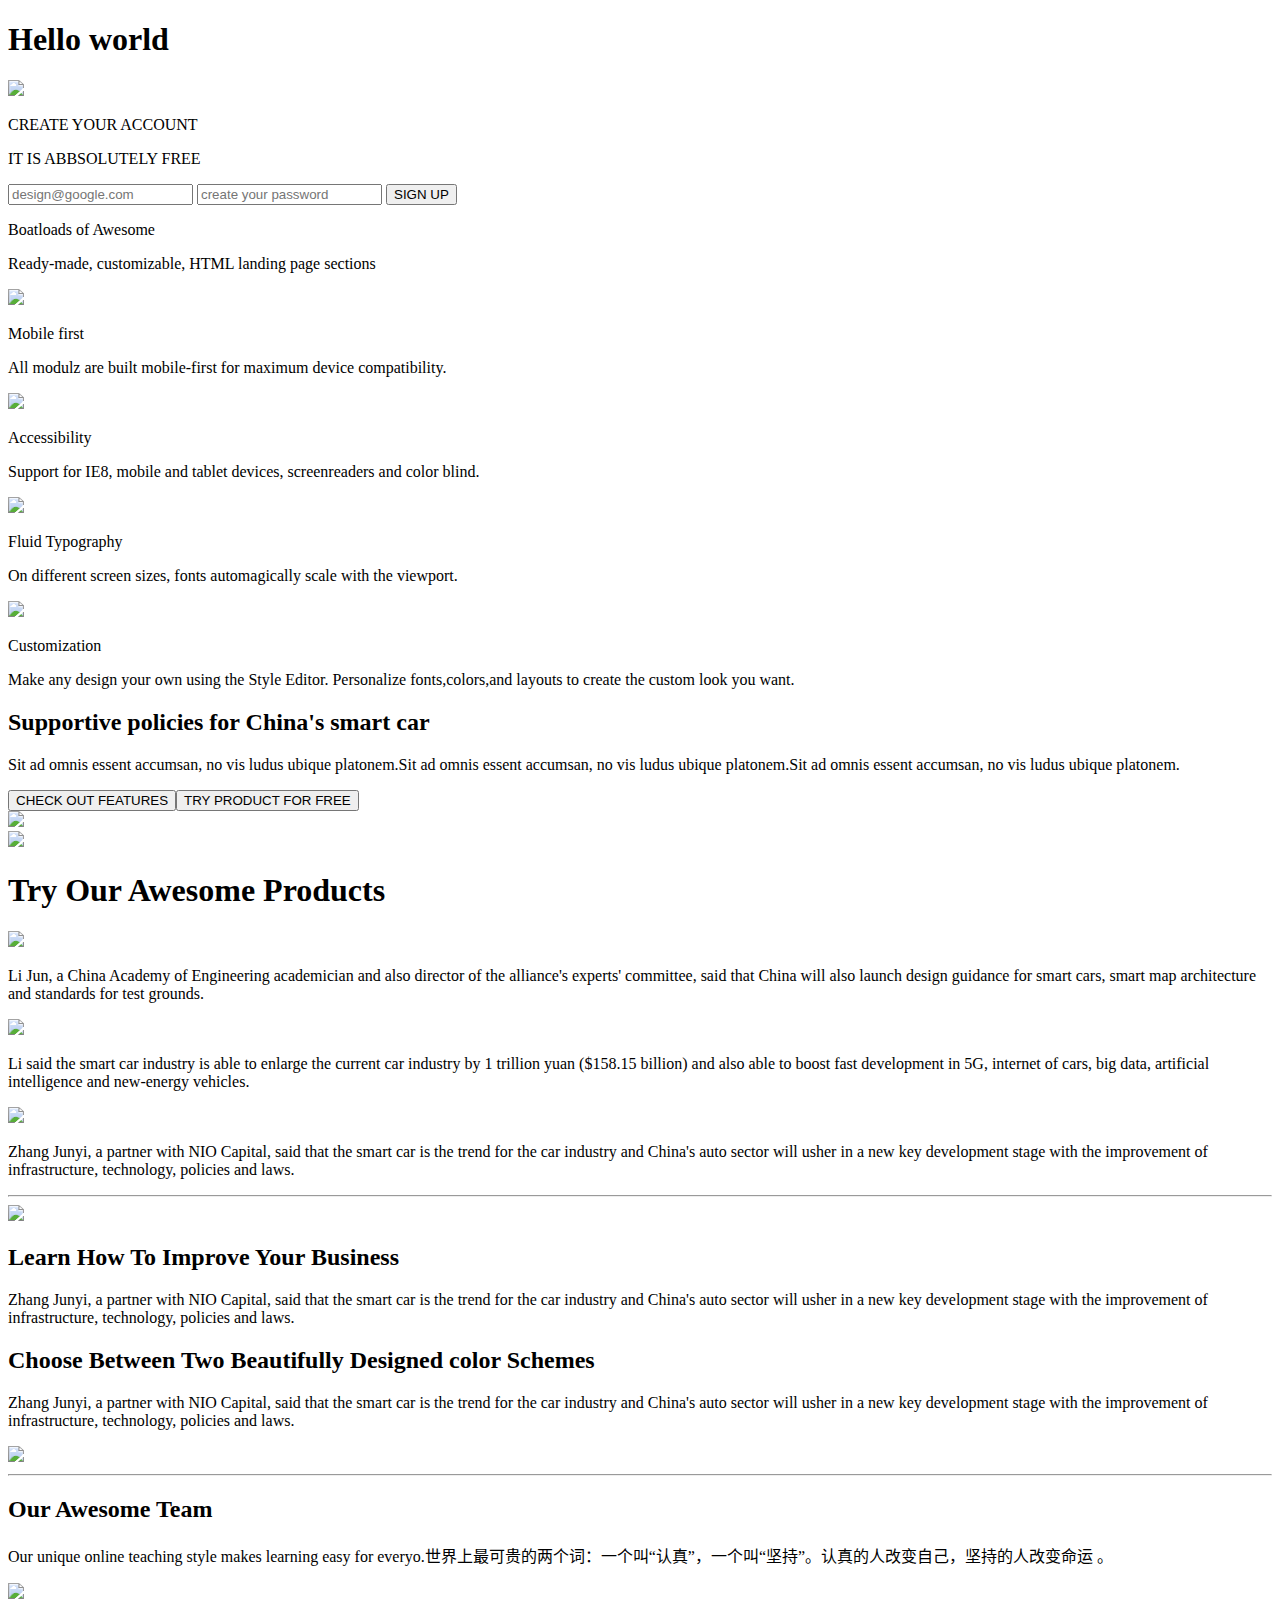
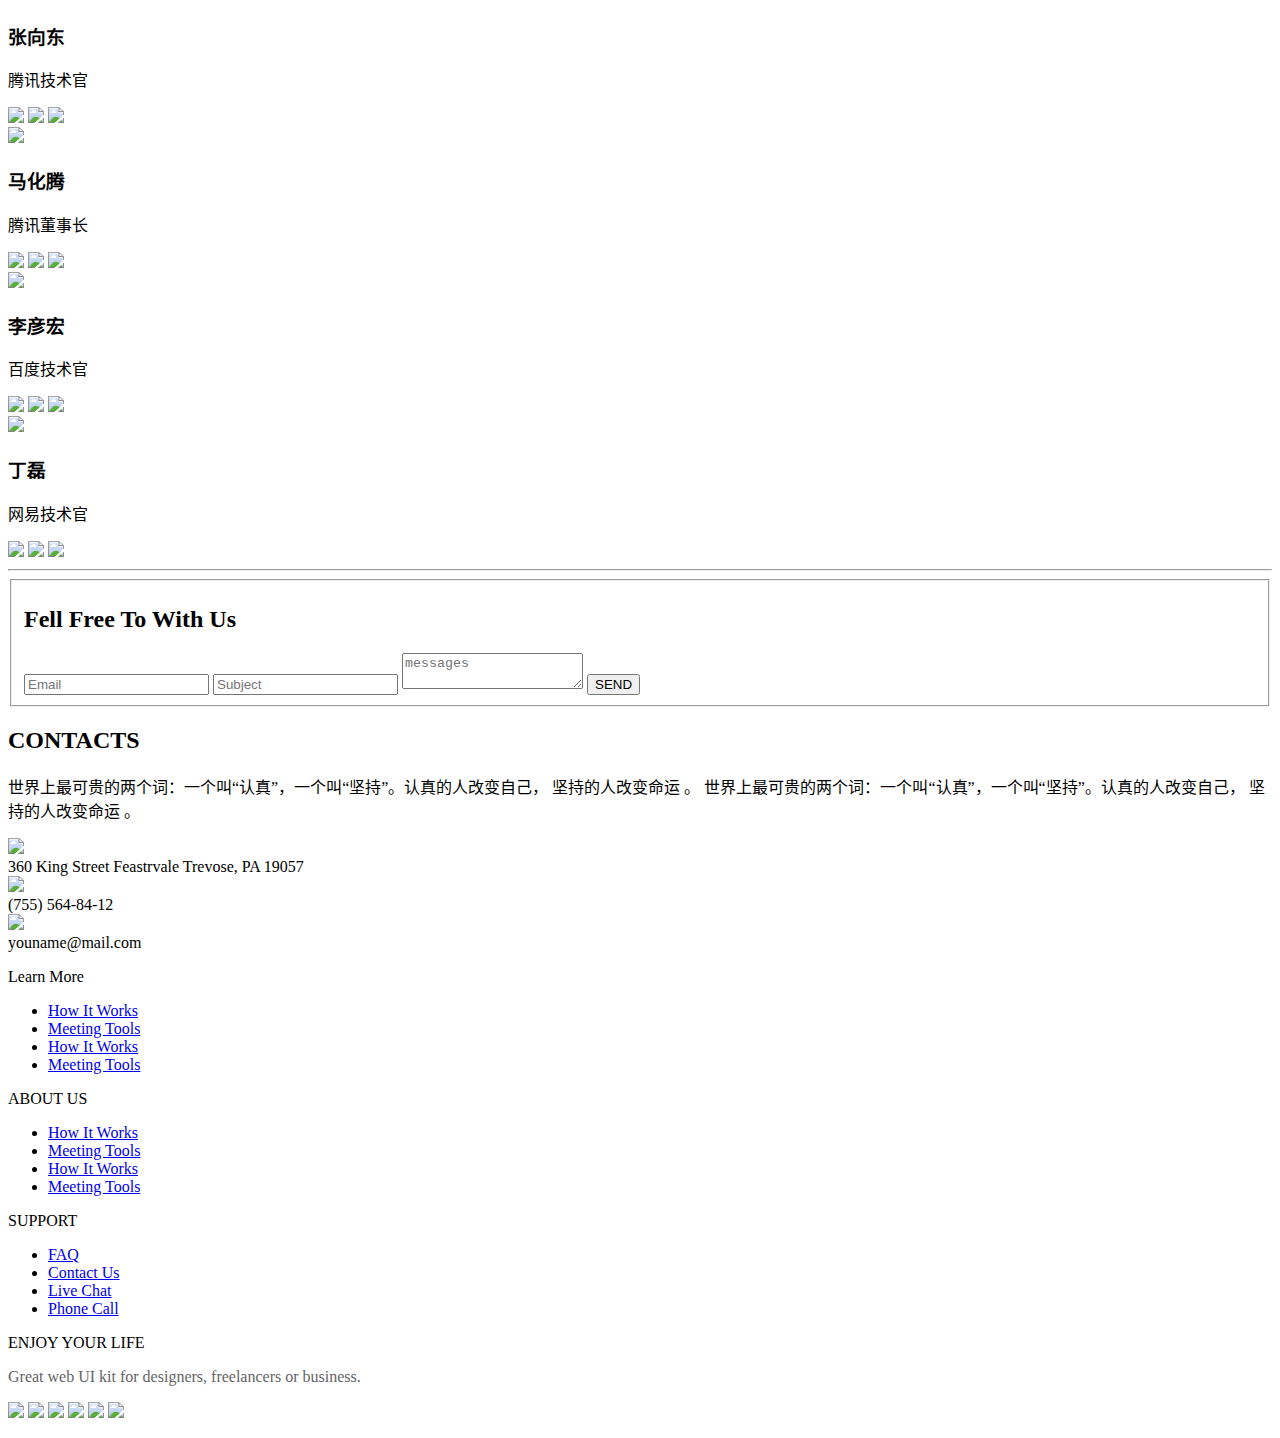
==== index.html @ 88f48aae "index" ====
<!DOCTYPE html>
<html lang="zh-CN">
<head>
	<meta charset="UTF-8">
	<meta name="viewport" content="width=device-width, initial-scale=1">
	<meta http-equiv="X-UA-Compatible" content="IE=Edge">
	<link rel="shortcut icon" href="https://helloqingfeng.github.io/front-end-index/img/favicon.png"/>
	<link rel="stylesheet" type="text/css" href="css/base.css">
	<link href="https://fonts.googleapis.com/css?family=Montserrat:300,400" rel="stylesheet">
	<title>桃花源</title>
</head>
<body>
	<header class="topimg">
		<div class="container">
			<div class="topbox">
				<h1>Hello world</h1>
				<p><img src="image/text.png"></p>
			</div>
			<div class="formbox">
				<p class="text-center">CREATE YOUR ACCOUNT</p>
				<P class="text-center">IT IS ABBSOLUTELY FREE</P>
				<form class="sign-in">
					<input class="sign-item" type="text" name="user" placeholder="design@google.com">
					<input class="sign-item" type="password" name="password" placeholder="create your password">
					<!-- <input type="submit" name="submit" value="SIGN UP"> -->
					<button  type="submit">SIGN UP</button>
				</form>
			</div>
		</div>
	</header>

	<section class="wrap-center">
		<div class="secbody">
			<p class="sectitle">Boatloads of Awesome</p>
			<p class="sectext">Ready-made, customizable, HTML landing page sections</p>
		</div>
		<div class="secwrap">
			<div class="secpanel">
				<div class="panel">
					<div class="panel-img">
						<img src="image/Iphone Icon.png">
					</div>
					<div class="panel-body">
						<p class="panel-title">Mobile first</p>
						<p class="panel-text">All modulz are built mobile-first for maximum device compatibility.</p>
					</div>
				</div>
				<div class="panel">
					<div class="panel-img">
						<img src="image/Check Icon.png">
					</div>
					<div class="panel-body">
						<p class="panel-title">Accessibility</p>
						<p class="panel-text">Support for IE8, mobile and tablet devices, screenreaders and color blind.</p>
					</div>
				</div>
				<div class="panel">
					<div class="panel-img">
						<img src="image/Pencil Icon.png">
					</div>
					<div class="panel-body">
						<p class="panel-title">Fluid Typography</p>
						<p class="panel-text">On different screen sizes, fonts automagically scale with the viewport.</p>
					</div>
				</div>
				<div class="panel">
					<div class="panel-img">
						<img src="image/Settings Icon.png">
					</div>
					<div class="panel-body">
						<p class="panel-title">Customization</p>
						<p class="panel-text">Make any design your own using the Style Editor. Personalize fonts,colors,and layouts to create the custom look you want.</p>
					</div>
				</div>

			</div>
		</div>
	</section>

	<article class="artback">
		<div class="artcontent">
			<div class="artpanel">
				<div>
					<h2>Supportive policies for China's smart car</h2>
					<p>Sit ad omnis essent accumsan, no vis ludus ubique platonem.Sit ad omnis essent accumsan, no vis ludus ubique platonem.Sit ad omnis essent accumsan, no vis ludus ubique platonem.</p>
				</div>
				<button class="btn btn-primary">CHECK OUT FEATURES</button><button class="btn btn-info">TRY PRODUCT FOR FREE</button>
			</div>

			<div class="artimg">
				<div class="ipad"><img src="image/IPad.png"></div>
				<div class="screen"><img src="image/Screen.png"></div>
			</div>
		</div>
	</article>

	<div class="main-four wrap-center">
		<div>
			<h1 class="text-center">Try Our Awesome Products</h1>
		</div>
		<div class="four-box">
			<div class="four-item">
				<div class="four-img text-center"><img src="image/Portland.png"></div>
				<div class="four-text text-center"><p>Li Jun, a China Academy of Engineering academician and also director of the alliance's experts' committee, said that China will also launch design guidance for smart cars, smart map architecture and standards for test grounds.</p></div>
			</div>

			<div class="four-item">
				<div class="four-img text-center"><img src="image/Hero.png"></div>
				<div class="four-text text-center"><p>Li said the smart car industry is able to enlarge the current car industry by 1 trillion yuan ($158.15 billion) and also able to boost fast development in 5G, internet of cars, big data, artificial intelligence and new-energy vehicles.</p></div>
			</div>

			<div class="four-item text-center">
				<div class="four-img text-center"><img src="image/Singleton.png"></div>
				<div class="four-text"><p>Zhang Junyi, a partner with NIO Capital, said that the smart car is the trend for the car industry and China's auto sector will usher in a new key development stage with the improvement of infrastructure, technology, policies and laws.</p></div>
			</div>
		</div>
	</div>
	<hr class="hr-line">

	<div class="wrap-center">
		<div class="five-box">
			<div class="five-item">
				<div class="five-img f-left"><img src="image/leaf.png"></div>
				<div class="five-text">
					<h2>Learn How To Improve Your Business</h2>
					<p>Zhang Junyi, a partner with NIO Capital, said that the smart car is the trend for the car industry and China's auto sector will usher in a new key development stage with the improvement of infrastructure, technology, policies and laws.
					</p>
				</div>
			</div>

			<div class="five-item">
				<div class="five-text f-left">
					<h2>Choose Between Two Beautifully Designed color Schemes</h2>
					<p>Zhang Junyi, a partner with NIO Capital, said that the smart car is the trend for the car industry and China's auto sector will usher in a new key development stage with the improvement of infrastructure, technology, policies and laws.
					</p>
				</div>
				<div class="five-img"><img src="image/bird.png"></div>
			</div>

		</div>
	</div>
	<hr class="hr-line">

	<div class="wrap-center">
		<div class="six-text">
			<h2 class="text-center">Our Awesome Team</h2>
			<p class="text-center">Our unique online teaching style makes learning easy for everyo.世界上最可贵的两个词：一个叫“认真”，一个叫“坚持”。认真的人改变自己，坚持的人改变命运 。</p>
		</div>
		<div class="six-box">
			<div class="media">
				<div class="media-img"><img src="image/001.png"></div>
				<div class="media-body text-center">
					<h3>张向东</h3>
					<p>腾讯技术官</p>
					<span><a href="https://www.facebook.com/" target="_blank"><img src="image/Facebook.png"></a></span>
					<span><a href="https://www.instagram.com/"><img src="image/Instagram.png"></a></span>
					<span><a href="https://www.twitter.com/"><img src="image/Twitter.png"></a></span>
				</div>
			</div>

			<div class="media">
				<div class="media-img"><img src="image/002.png"></div>
				<div class="media-body text-center">
					<h3>马化腾</h3>
					<p>腾讯董事长</p>
					<span><a href="#"><img src="image/Facebook.png"></a></span>
					<span><a href="#"><img src="image/Instagram.png"></a></span>
					<span><a href="#"><img src="image/Twitter.png"></a></span>
				</div>
			</div>

			<div class="media">
				<div class="media-img"><img src="image/003.png"></div>
				<div class="media-body text-center">
					<h3>李彦宏</h3>
					<p>百度技术官</p>
					<span><a href="#"><img src="image/Facebook.png"></a></span>
					<span><a href="#"><img src="image/Instagram.png"></a></span>
					<span><a href="#"><img src="image/Twitter.png"></a></span>
				</div>
			</div>

			<div class="media">
				<div class="media-img"><img src="image/004.png"></div>
				<div class="media-body text-center">
					<h3>丁磊</h3>
					<p>网易技术官</p>
					<span><a href="#"><img src="image/Facebook.png"></a></span>
					<span><a href="#"><img src="image/Instagram.png"></a></span>
					<span><a href="#"><img src="image/Twitter.png"></a></span>
				</div>
			</div>

		</div>
	</div>
	<hr class="hr-line">

	<aside class="seven-wrap">
		<form class="message">
			<fieldset>
				<h2 class="text-center">Fell Free To With Us</h2>
				<input class="mess-item" type="email" name="" placeholder="Email">
				<input class="mess-item" type="text" name="" placeholder="Subject">
				<textarea class="mess-item" placeholder="messages"></textarea>
				<!-- <input class="mess-item" type="submit" name="" value="send"> -->
				<button class="mess-item">SEND</button>
			</fieldset>
		</form>

		<div class="contact">
			<div class="con-body">
				<h2>CONTACTS</h2>
				<p>世界上最可贵的两个词：一个叫“认真”，一个叫“坚持”。认真的人改变自己， 坚持的人改变命运 。 ​​​​世界上最可贵的两个词：一个叫“认真”，一个叫“坚持”。认真的人改变自己， 坚持的人改变命运 。 ​​​​</p>
			</div>
			<div class="flex-two">
				<div class="flex-item"><img src="image/Map Icon.png"></div>
				<div class="flex-item">360 King Street Feastrvale Trevose, PA 19057</div>
			</div>

			<div class="flex-two">
				<div class="flex-item"><img src="image/Phone Icon.png"></div>
				<div class="flex-item">(755) 564-84-12</div>
			</div>

			<div class="flex-two">
				<div class="flex-item"><img src="image/Mail Icon.png"></div>
				<div class="flex-item">youname@mail.com</div>
			</div>
		</div>
	</aside>

	<footer>
		<div class="foot-item">
			<p>Learn More</p>
			<ul>
				<li><a href="#">How It Works</a></li>
				<li><a href="#">Meeting Tools</a></li>
				<li><a href="#">How It Works</a></li>
				<li><a href="#">Meeting Tools</a></li>
			</ul>
		</div>
		<div class="foot-item">
			<p>ABOUT US</p>
			<ul>
				<li><a href="#">How It Works</a></li>
				<li><a href="#">Meeting Tools</a></li>
				<li><a href="#">How It Works</a></li>
				<li><a href="#">Meeting Tools</a></li>
			</ul>
		</div>
		<div class="foot-item">
			<p>SUPPORT</p>
			<ul>
				<li><a href="#">FAQ</a></li>
				<li><a href="#">Contact Us</a></li>
				<li><a href="#">Live Chat</a></li>
				<li><a href="#">Phone Call</a></li>
			</ul>
		</div>
		<div class="foot-item">
			<p>ENJOY YOUR LIFE</p>
			<p style="font-size:16px;color: #646464;word-spacing:normal">Great web UI kit for designers, freelancers or business.</p>
			<p><a href="#"><img src="image/Twitter Icon.png"></a>
				<a href="#"><img src="image/Facebook Icon.png"></a>
				<a href="#"><img src="image/Google Icon.png"></a>
				<a href="#"><img src="image/Tumbler Icon.png"></a>
				<a href="#"><img src="image/Pinterest Icon.png"></a>
				<a href="#"><img src="image/LinkedIn Icon.png"></a>
			</p>

		</div>

	</footer>

</body>
</html>
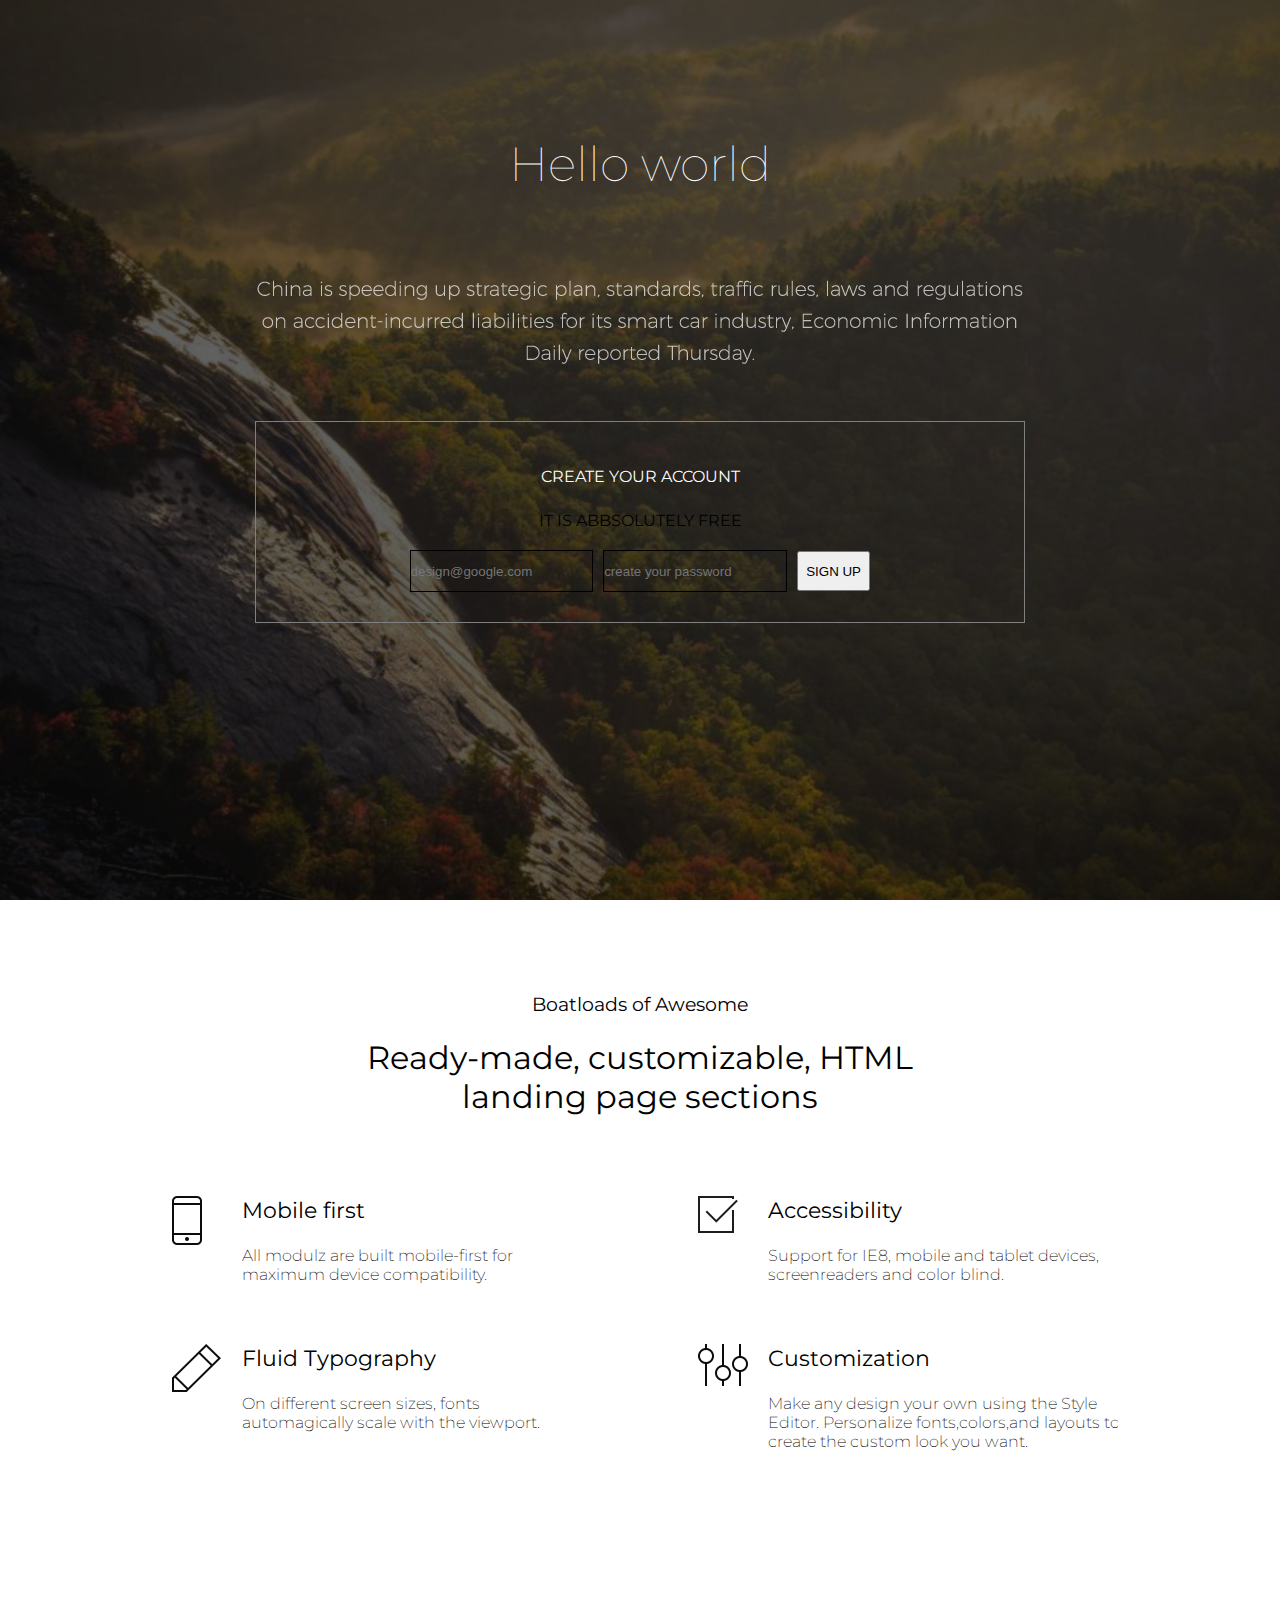
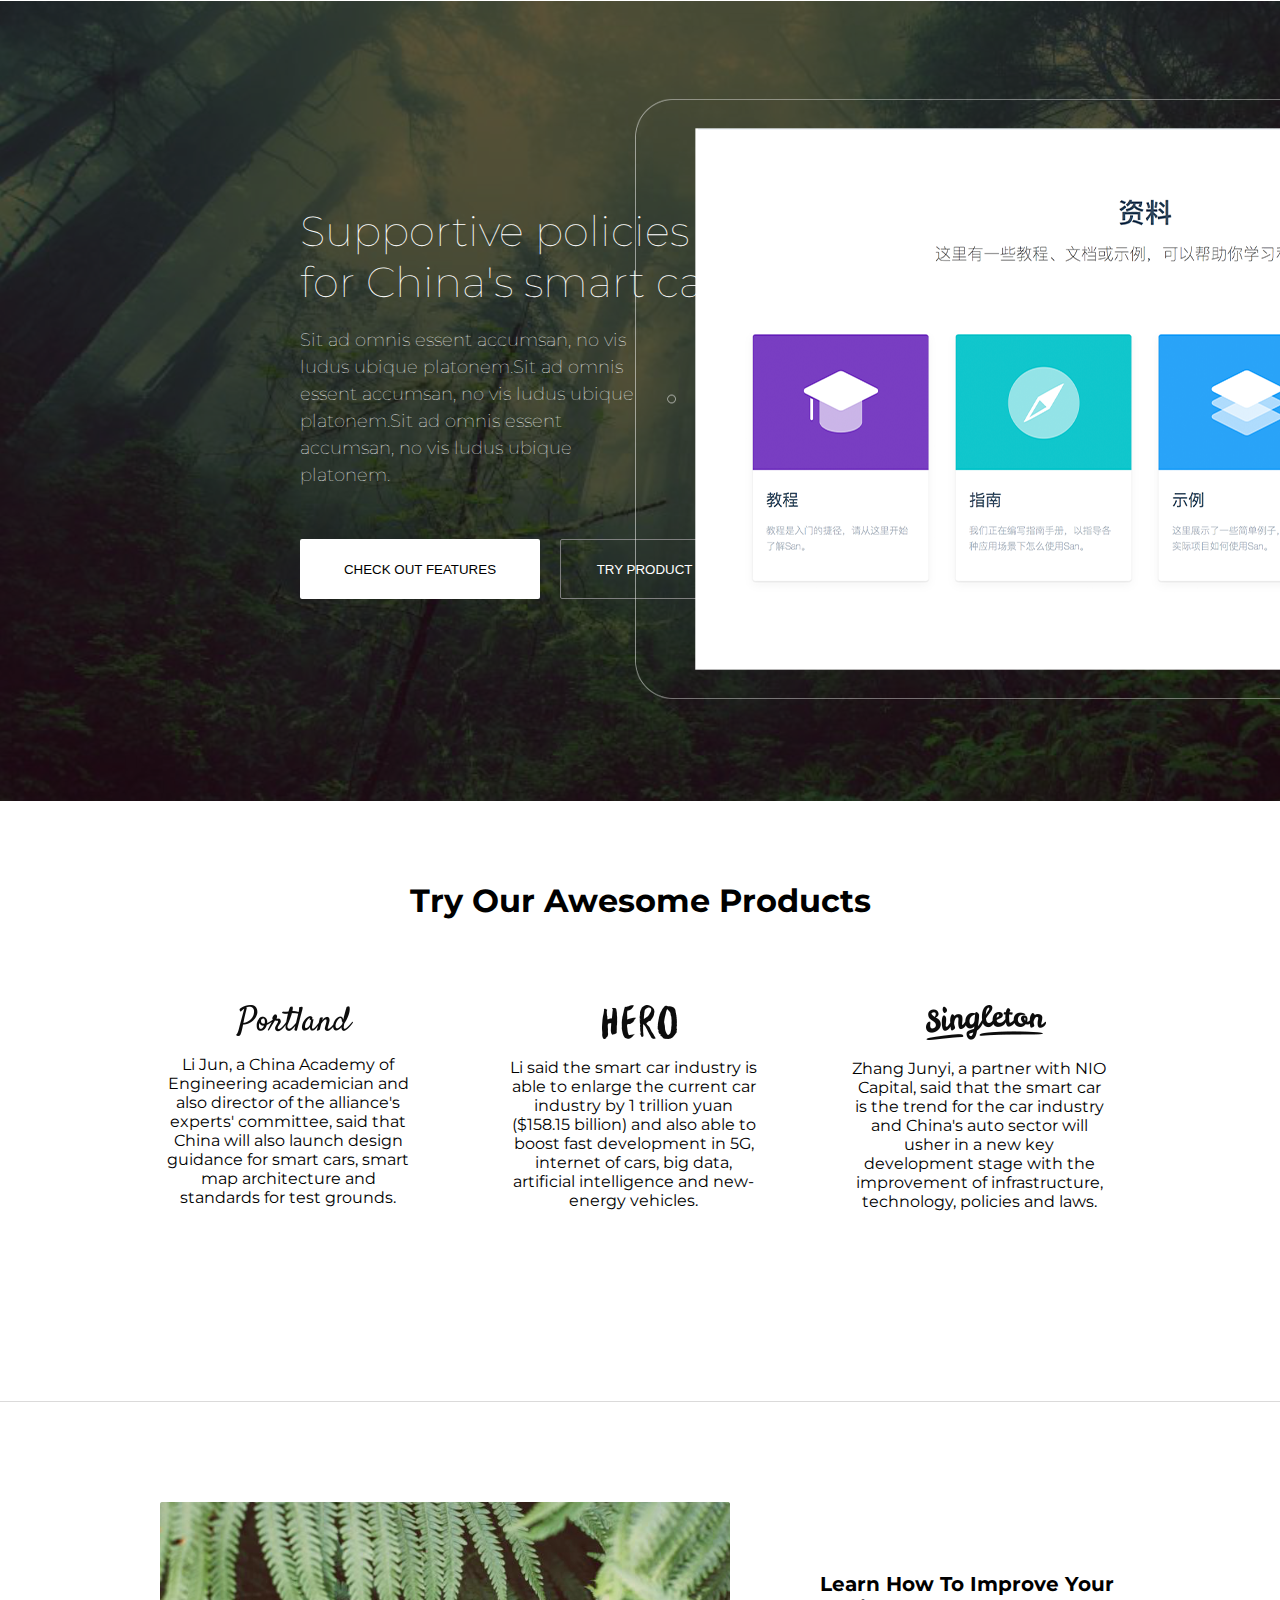
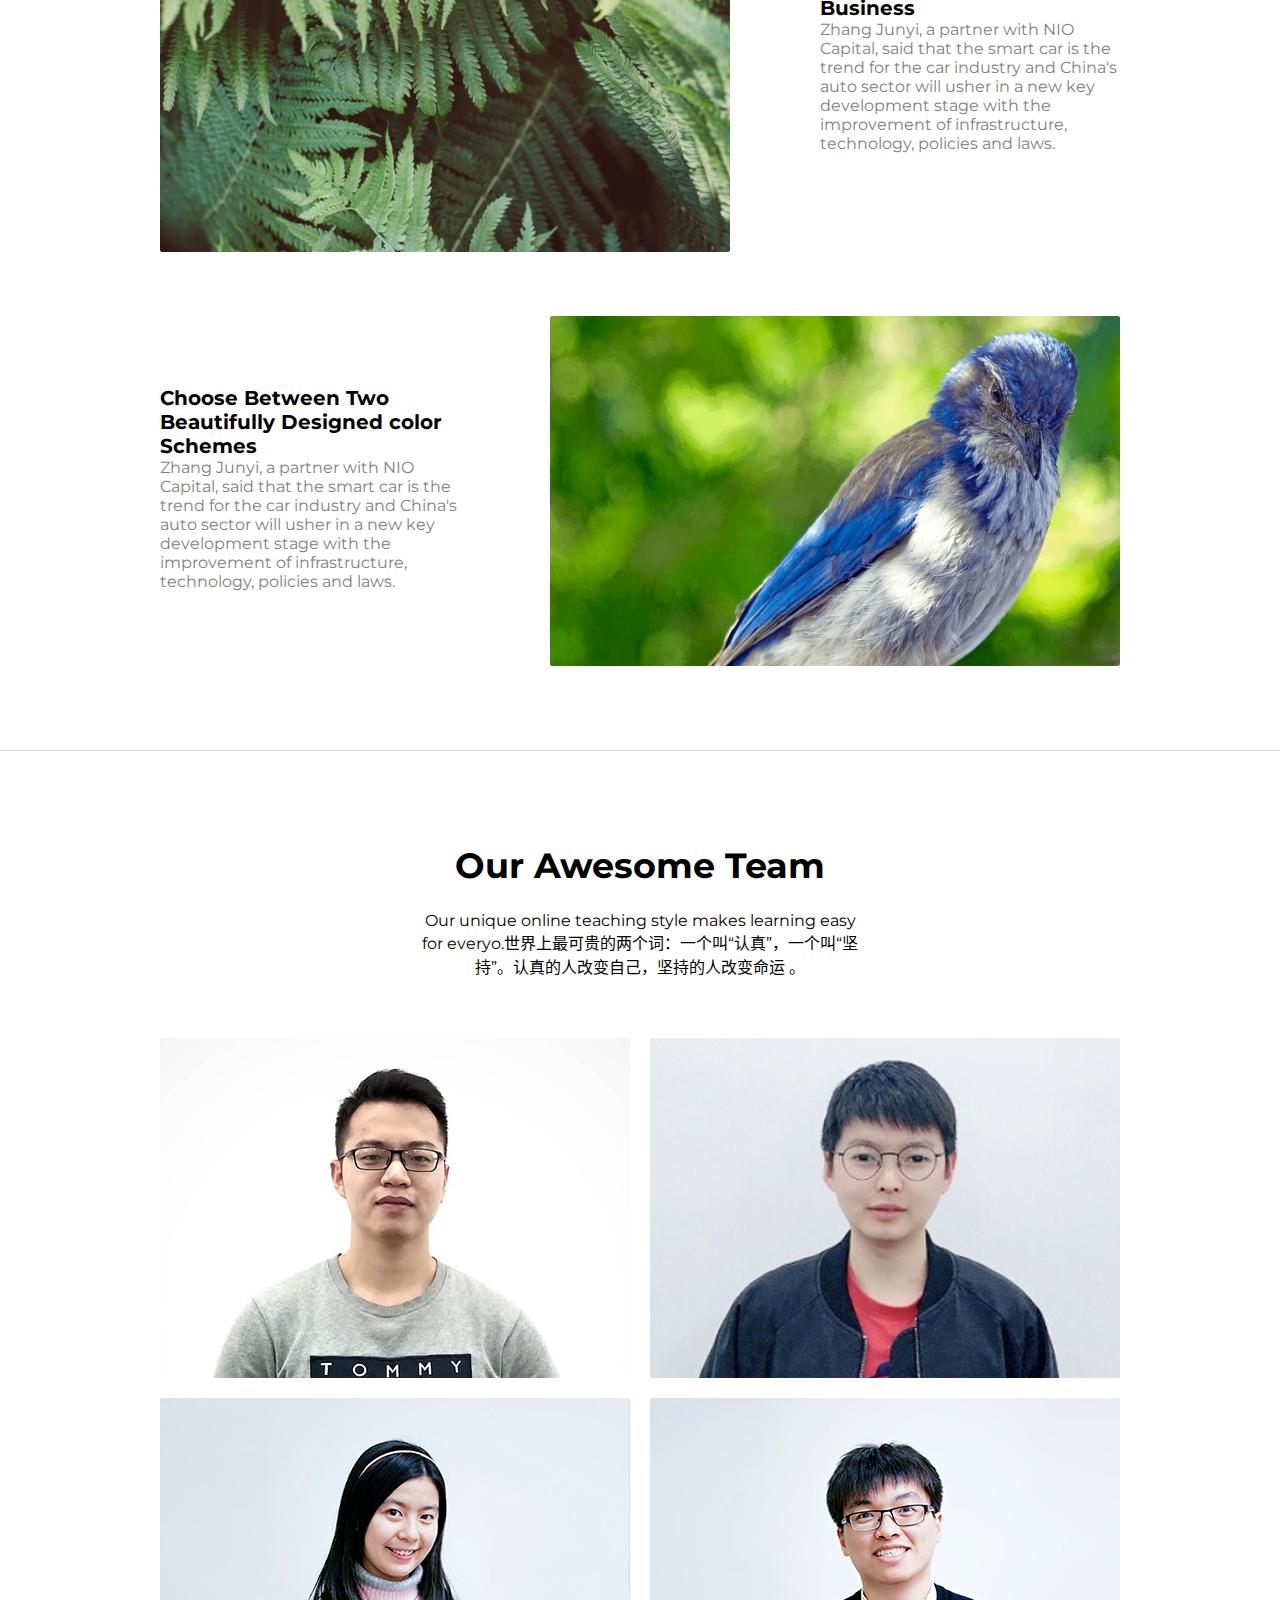
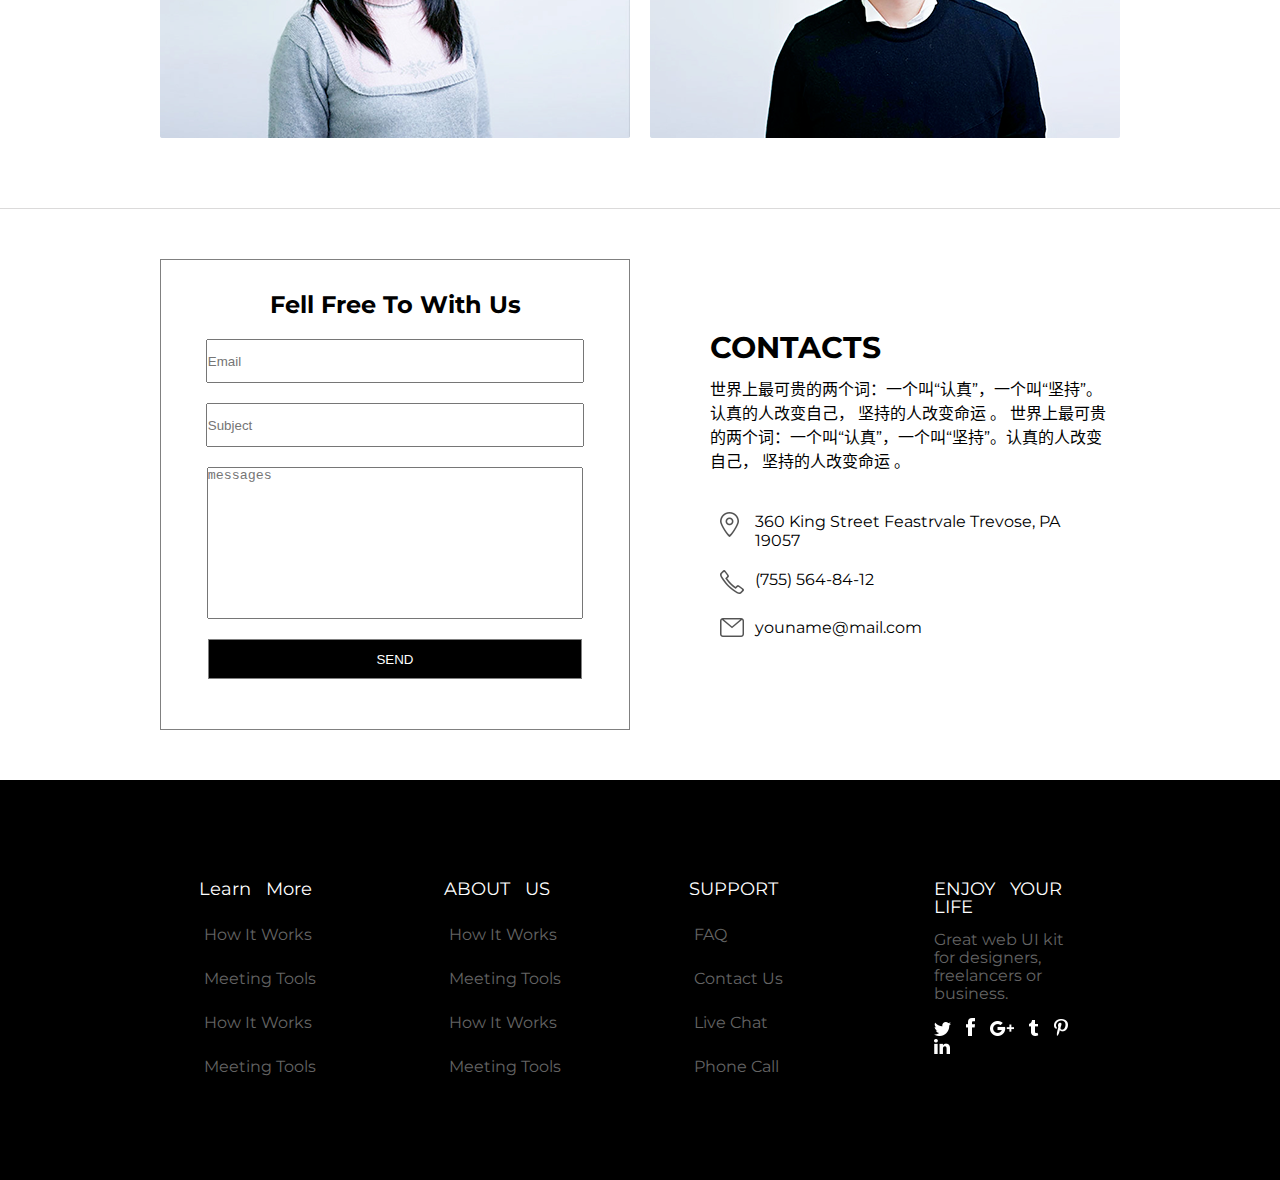
==== commit 6bfa97f8: "change css" ====
--- a/index.html
+++ b/index.html
@@ -5,7 +5,7 @@
 	<meta name="viewport" content="width=device-width, initial-scale=1">
 	<meta http-equiv="X-UA-Compatible" content="IE=Edge">
 	<link rel="shortcut icon" href="https://helloqingfeng.github.io/front-end-index/img/favicon.png"/>
-	<link rel="stylesheet" type="text/css" href="css/base.css">
+	<link rel="stylesheet" type="text/css" href="css/app.css">
 	<link href="https://fonts.googleapis.com/css?family=Montserrat:300,400" rel="stylesheet">
 	<title>桃花源</title>
 </head>
--- a/css/app.css
+++ b/css/app.css
@@ -0,0 +1,443 @@
+*{
+	margin: 0;
+	padding: 0;
+}
+
+.text-center{
+	text-align: center;
+}
+
+.wrap-center{
+	width: 100%;
+	max-width: 960px;
+	margin: 0 auto;
+	padding: 50px 0;
+	/*border-bottom: 1px solid gray;*/
+}
+hr.hr-line{
+	max-width: 1600px;
+	border: none;
+	border-top: 1px solid #dbdada;
+	margin: 0 auto;
+}
+
+body{
+	font-size: 16px;
+	font-family: "微软雅黑",'Montserrat',sans-serif;
+}
+.topimg{
+	width: 100%;
+	max-width: 1600px;
+	height: auto;
+	min-height: 900px;
+	margin: 0 auto;
+	background-image: url(../image/header.png);
+	background-repeat: no-repeat;
+	background-size: cover;
+}
+
+.container{
+	background-image: url(../image/Background.png);
+	height: 900px;
+}
+.topbox h1{
+	font-size: 3em;
+	color: white;
+	padding-top: 10%;
+	padding-bottom: 80px;
+	font-family: "Montserrat";
+	line-height: 1.5;
+	text-align: center;
+	font-weight: lighter;
+}
+
+.topbox p{
+	line-height: 1.5;
+	text-align: center;
+}
+
+.topbox img{
+	max-width: 100%;
+	opacity: 1;
+}
+
+.formbox{
+	background-color: transparent;
+	border: 1px solid gray;
+	width: 60%;
+	margin: 50px auto;
+	height: 200px;
+	/*position: absolute;
+	bottom: 200px;
+	left: 20%;*/
+}
+.formbox p:first-child{
+	padding: 15px;
+	margin: 30px 0 10px;
+	color: #fff;
+}
+.sign-in{
+	display: flex;
+	width: 60%;
+	align-items: center;
+	margin: 20px auto;
+	justify-content: space-between;
+}
+.sign-item{
+	flex-grow: 2;
+	width: 33%;
+	height: 40px;
+	border: 1px solid black;
+	margin-right: 10px;
+	background-color: transparent;
+	color: white;
+}
+
+button{
+	height: 40px;
+	margin-right: 0;
+	flex-grow: 1;
+}
+
+.secbody{
+	padding-top: 20px;
+}
+.sectitle{
+	font-size: 1.2em;
+	line-height: 2em;
+	text-align: center;
+	padding: 15px;
+}
+.sectext{
+	font-size: 2em;
+	text-align: center;
+	width: 18em;
+	margin: 0 auto;
+}
+.secpanel{
+	display: flex;
+	justify-content: space-between;
+	flex-wrap: wrap;
+}
+.secwrap{
+	padding: 50px 2px;
+	margin: 20px 0 0;
+}
+.panel{
+	width: 45%;
+	/*flex-grow: 1;*/
+	padding-bottom: 50px;
+}
+
+.panel-img{
+	float: left;
+	margin-right: 20px;
+	width: 40px;
+	height: 40px;
+	padding: 10px;
+}
+.panel-body{
+	/*display: inline-block;*/
+	overflow: hidden;
+}
+.panel-title{
+	font-size: 1.4em;
+	font-weight: 400;
+	margin: 10px 0 20px;
+	height: 30px;
+}
+.panel-text{
+	font-weight: 200;
+	margin-top: 20px;
+	width: 22em;
+}
+
+/*第三部分*/
+.artback{
+	width: 100%;
+	max-width: 1600px;
+	background: url(../image/img2.png);
+	background-repeat: no-repeat;
+	background-size: cover;
+	height: 800px;
+	margin: 0 auto;
+}
+.artcontent{
+	background: url(../image/Back2.png);
+	background-repeat: no-repeat;
+	background-size: cover;
+	/*opacity: 0.6;*/
+	height: 800px;
+}
+.artpanel{
+	float: left;
+	width: 500px;
+	margin-left: 300px;
+	margin-top: 155px;
+}
+.artpanel div{
+	width: 400px;
+	margin: 50px 30px 30px 0;
+}
+.artpanel h2{
+	font-size: 42px;
+	font-family: "Montserrat";
+	width: 10em;
+	font-weight: 100;
+	color: white;
+	line-height: 1.2em;
+}
+.artpanel p{
+	font-size: 18px;
+	font-family: "Montserrat";
+	font-weight: 100;
+	width: 20em;
+	line-height: 1.5em;
+	color: white;
+	padding: 20px 0;
+}
+.btn{
+	border: 0;
+	border-radius: 2px;
+	color: white;
+	width: 240px;
+	height: 60px;
+	background-color: white;
+}
+.btn-primary{
+	color: black;
+	margin-right: 20px;
+}
+.btn-info{
+	color: white;
+	background-color: transparent;
+	border: 1px solid gray;
+}
+.artimg{
+	position: relative;
+	float: right;
+	margin-top: 98px;
+}
+.ipad{
+	position: absolute;
+	right: 0;
+}
+.screen{
+	position: absolute;
+	right: 0;
+	top: 29px;
+	z-index: 222;
+}
+
+/*第四部分*/
+.main-four{
+	height: 500px;
+}
+.main-four div h1{
+	padding: 30px;
+}
+
+.four-box{
+	display: flex;
+	justify-content: space-between;
+	padding-top: 40px;
+}
+.four-item{
+	width: 28%;
+}
+.four-img{
+padding: 15px;
+}
+.four-text{
+	width: 16em;
+}
+
+
+.five-box{
+	margin-top: 20px;
+}
+.five-item{
+	padding: 30px 0;
+	overflow: hidden;
+}
+
+.five-img{
+	width: 570px;
+	display: inline-block;
+}
+
+.five-text{
+	width: 300px;
+	display: inline-block;
+	padding-top: 70px;
+}
+
+.five-text h2{
+	font-size: 20px;
+	font-weight: bold;
+}
+.five-text p{
+	color: gray;
+}
+
+.f-left{
+	float: left;
+	margin-right: 90px;
+	overflow: hidden;
+}
+
+
+/*第六部分*/
+.six-text{
+	/*height: 200px;*/
+	box-sizing: border-box;
+	/*margin: 20px 0;*/
+	padding: 30px 0 50px;
+}
+
+.six-text h2{
+	font-size: 35px;
+	line-height: 30px;
+	padding: 20px;
+}
+.six-text p{
+	width: 450px;
+	margin: 10px auto;
+}
+.six-box{
+	display: flex;
+	flex-wrap: wrap;
+	justify-content: space-between;
+}
+
+.media{
+	/*display: inline-block;*/
+	width: 470px;
+	height: 340px;
+	overflow: hidden;
+	margin-bottom: 20px;
+	position: relative;
+}
+
+.media-body{
+	background-image: url(../image/Back3.png);
+	width: 470px;
+	height: 340px;
+	position: absolute;
+	bottom: 0;
+	left: 0;
+	opacity: 0;
+	color: white;
+	box-sizing: border-box;
+	padding-top: 100px;
+	/*overflow: hidden;*/
+}
+
+.media-body span{
+	display: inline-block;
+	margin-top: 30px;
+}
+
+.media-body:hover{
+	opacity: 1;
+}
+
+
+/*第七部分*/
+.seven-wrap{
+	width: 100%;
+	max-width: 960px;
+	margin: 0 auto;
+	overflow: hidden;
+	/*background-color: pink;*/
+}
+.message{
+	width: 470px;
+	float: left;
+	margin: 50px 0;
+	padding-right: 80px;
+}
+fieldset{
+	padding: 30px 0;
+	border: 1px solid gray;
+}
+.mess-item{
+	width: 80%;
+	height: 40px;
+	display: block;
+	margin: 20px auto;
+}
+
+.message textarea{
+	height: 150px;
+	max-width:400px;
+	resize: none;
+}
+
+.message button{
+	background-color: black;
+	color: white;
+	border: 1px solid gray;
+}
+
+.contact{
+	display: inline-block;
+	width: 400px;
+	padding-top: 60px;
+	margin-top: 50px;
+	/*overflow: hidden;*/
+	/*padding-left: 30px;*/
+}
+.con-body{
+	margin-bottom: 30px;
+}
+.con-body h2{
+	font-size: 30px;
+	padding: 10px 0;
+}
+.flex-two{
+	display: flex;
+}
+.flex-item{
+	padding: 10px;
+}
+
+.flex-two div:first-child{
+	width: 15px;
+}
+
+/*第八部分*/
+footer{
+	display: flex;
+	width: 100%;
+	max-width: 1600px;
+	height: 400px;
+	background-color: black;
+	box-sizing: border-box;
+	margin: 0 auto;
+	padding: 100px 150px 50px;
+	justify-content: space-around;
+}
+.foot-item{
+	width: 15%;
+	color: white;
+}
+.foot-item p{
+	font-size: 18px;
+	line-height: 18px;
+	word-spacing: 10px;
+	margin-bottom: 15px;
+}
+.foot-item ul{
+	list-style: none;
+}
+.foot-item li{
+	line-height: 20px;
+	padding: 12px 5px;
+
+}
+.foot-item li a{
+	font-size: 16px;
+	text-decoration: none;
+	color: #646464;
+}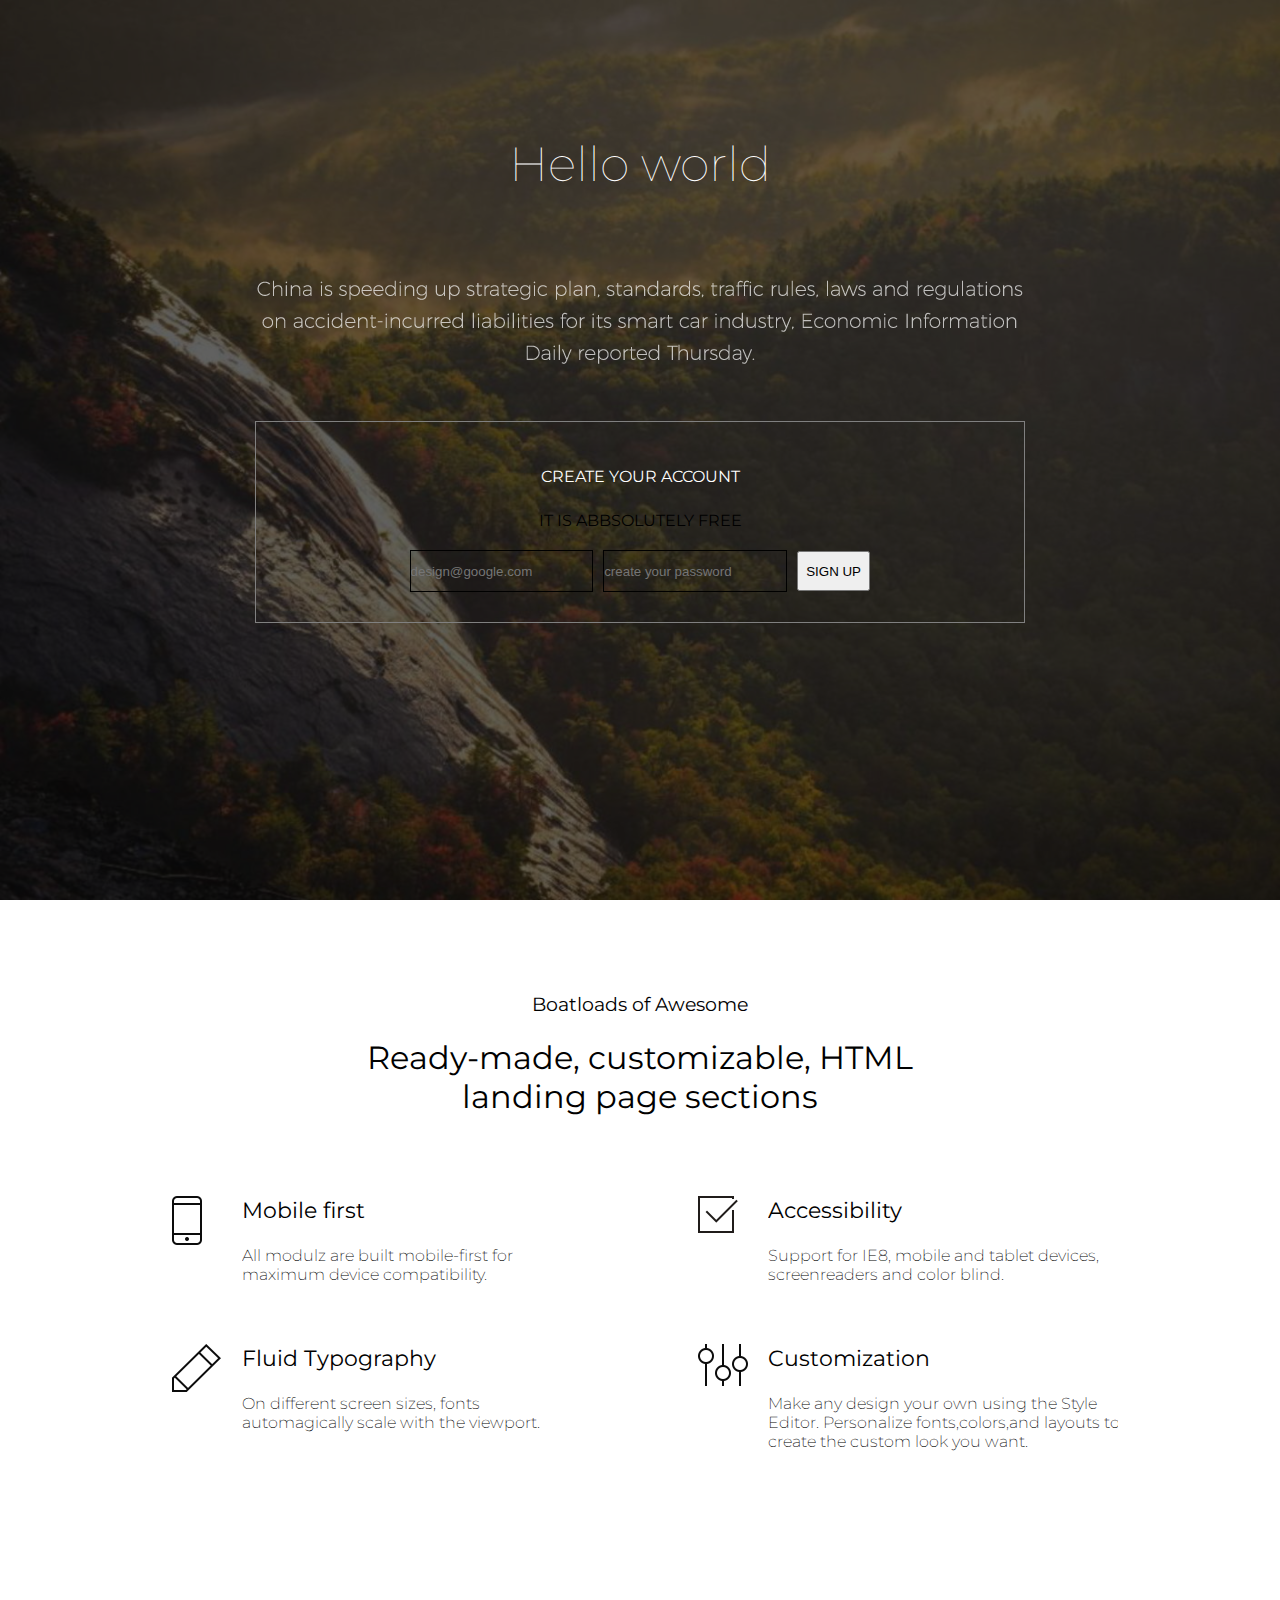
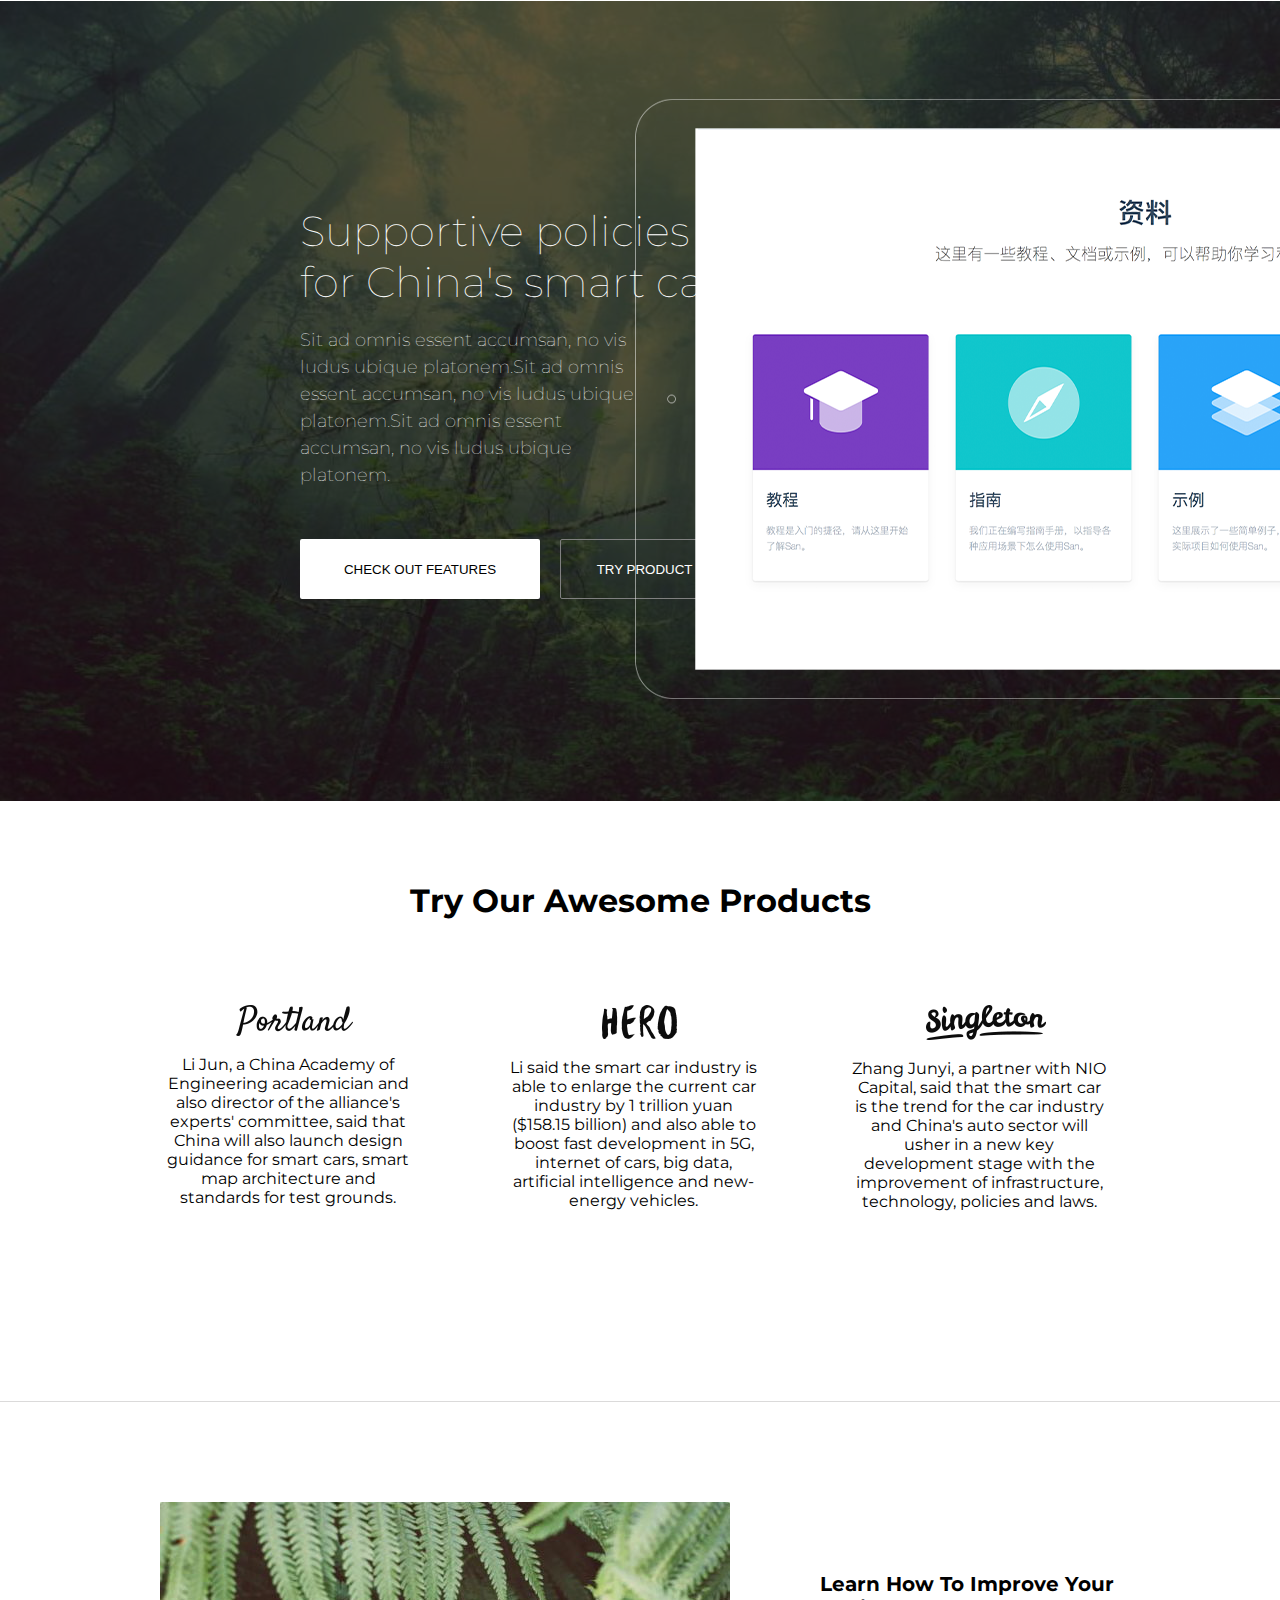
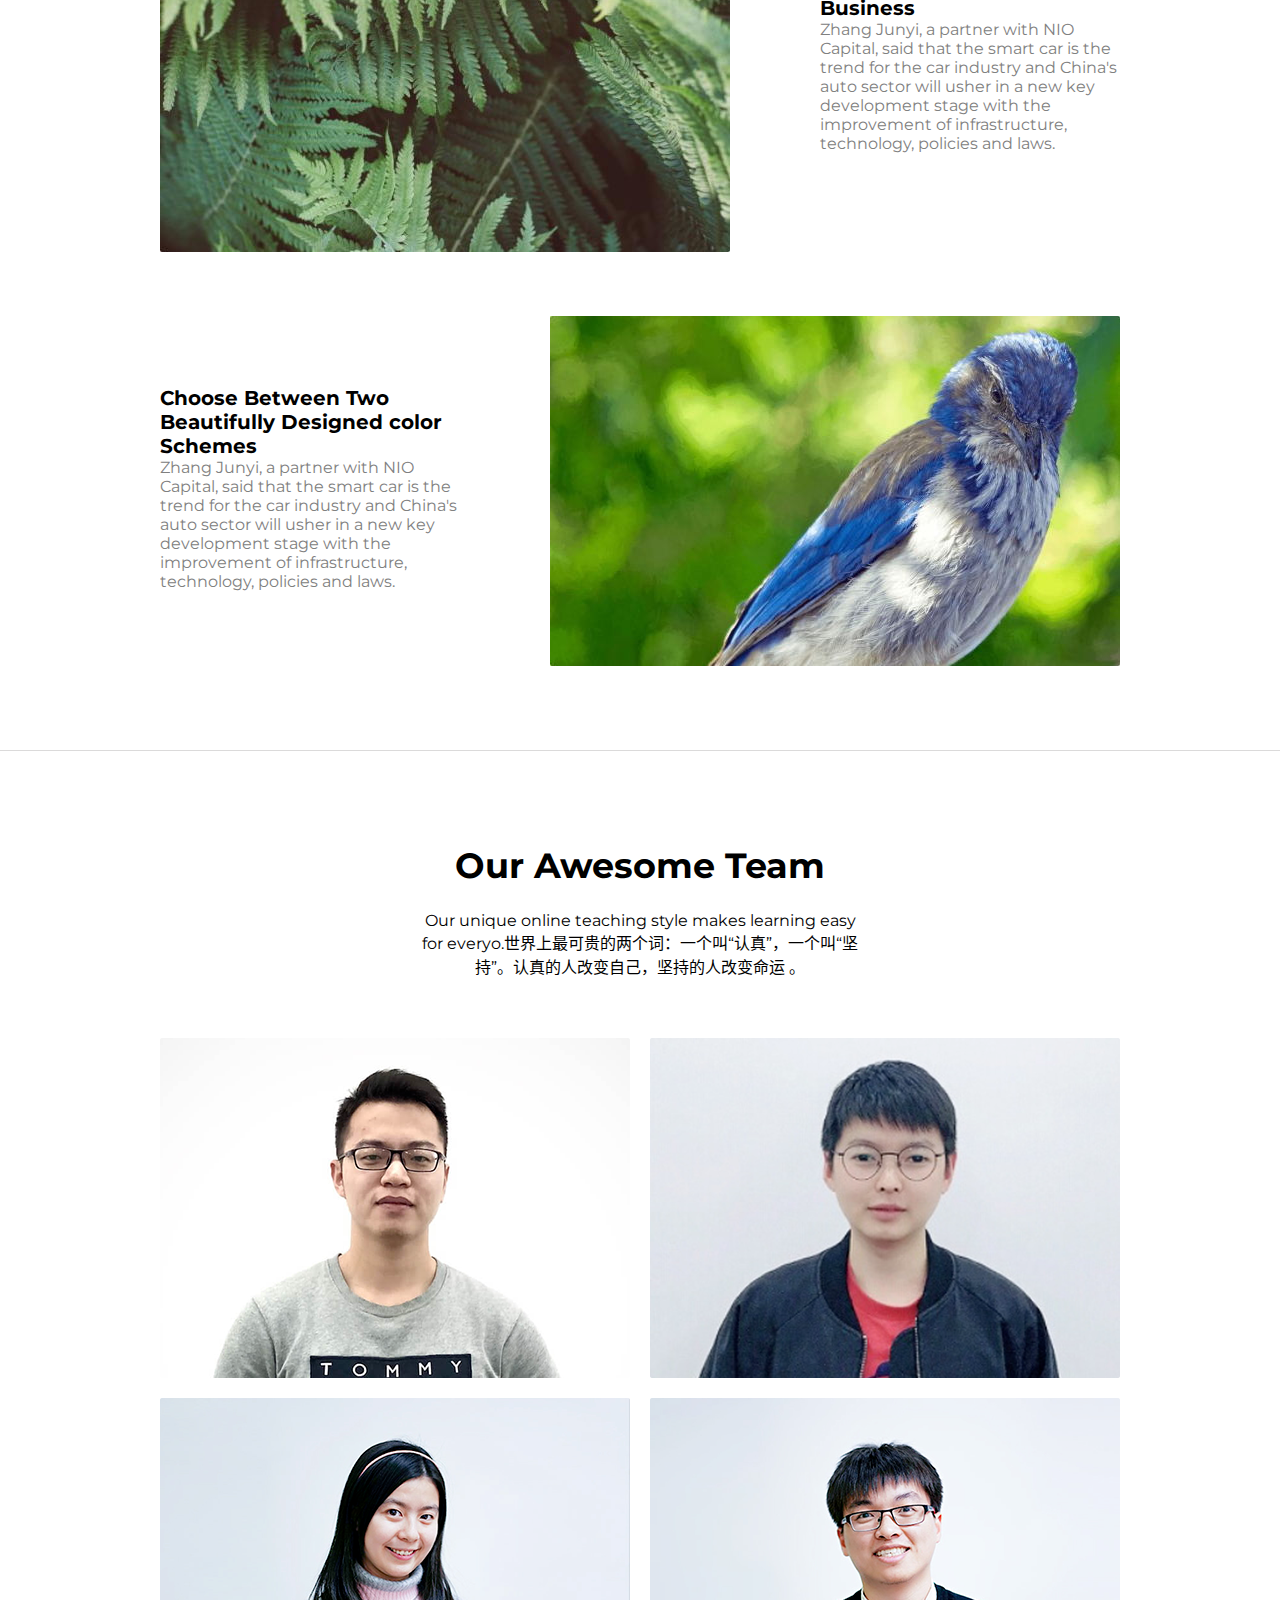
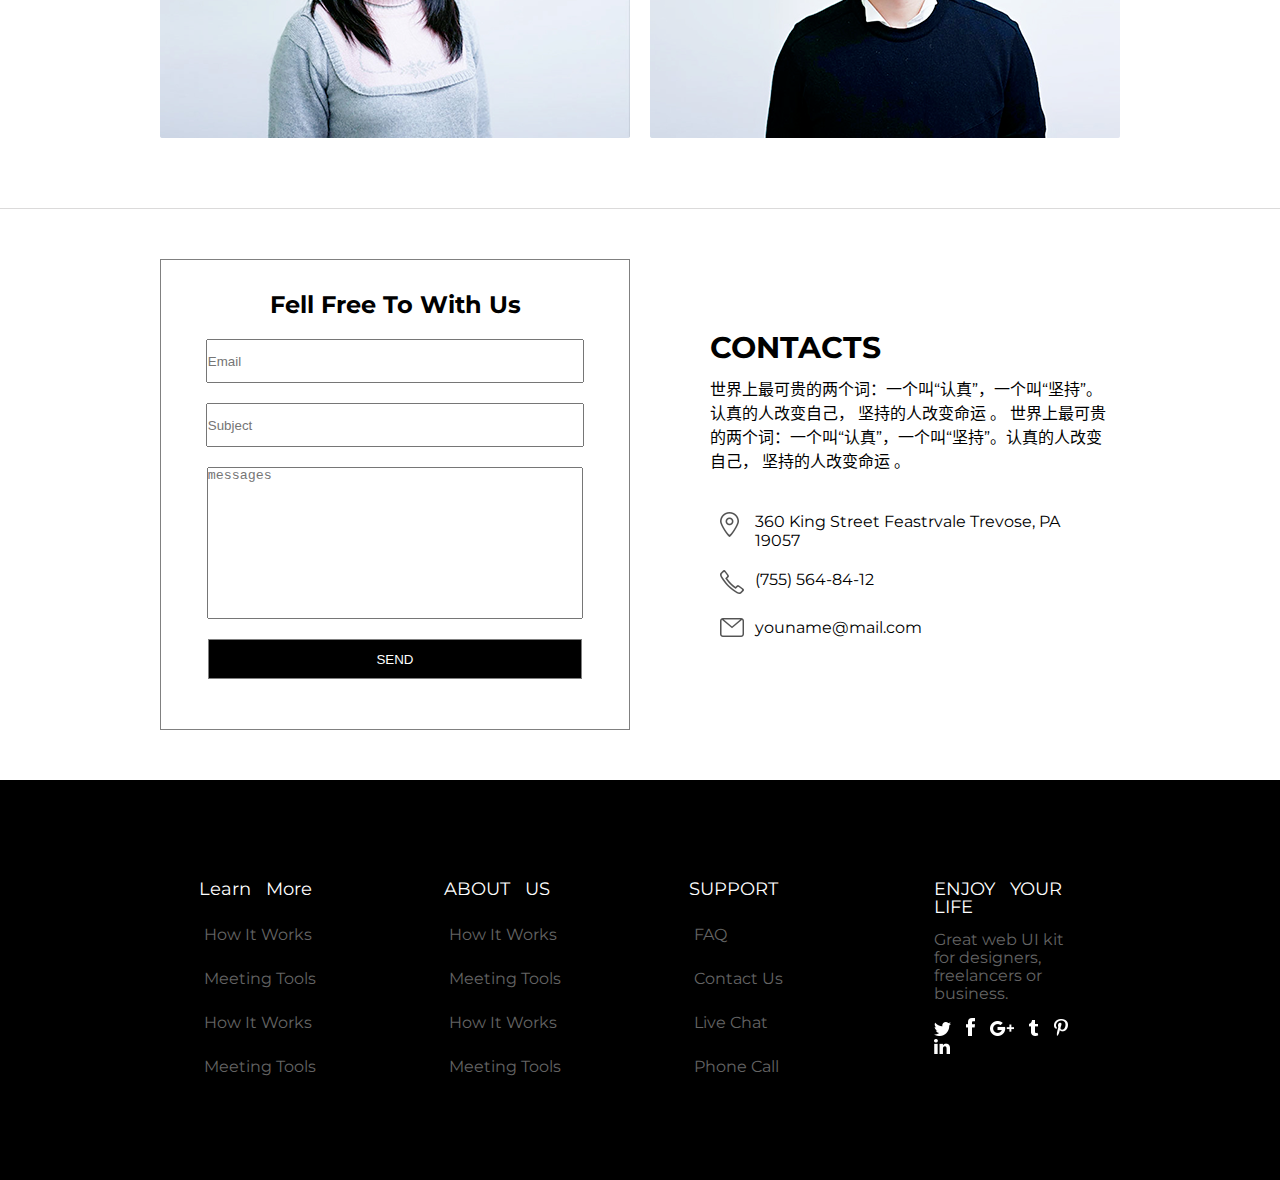
==== commit ad092979: "更改图片格式" ====
--- a/index.html
+++ b/index.html
@@ -120,7 +120,7 @@
 	<div class="wrap-center">
 		<div class="five-box">
 			<div class="five-item">
-				<div class="five-img f-left"><img src="image/leaf.png"></div>
+				<div class="five-img f-left"><img src="image/leaf.jpg"></div>
 				<div class="five-text">
 					<h2>Learn How To Improve Your Business</h2>
 					<p>Zhang Junyi, a partner with NIO Capital, said that the smart car is the trend for the car industry and China's auto sector will usher in a new key development stage with the improvement of infrastructure, technology, policies and laws.
@@ -134,7 +134,7 @@
 					<p>Zhang Junyi, a partner with NIO Capital, said that the smart car is the trend for the car industry and China's auto sector will usher in a new key development stage with the improvement of infrastructure, technology, policies and laws.
 					</p>
 				</div>
-				<div class="five-img"><img src="image/bird.png"></div>
+				<div class="five-img"><img src="image/bird.jpg"></div>
 			</div>
 
 		</div>
--- a/css/app.css
+++ b/css/app.css
@@ -31,7 +31,7 @@
 	height: auto;
 	min-height: 900px;
 	margin: 0 auto;
-	background-image: url(../image/header.png);
+	background-image: url(../image/header.jpg);
 	background-repeat: no-repeat;
 	background-size: cover;
 }
@@ -156,7 +156,7 @@
 .artback{
 	width: 100%;
 	max-width: 1600px;
-	background: url(../image/img2.png);
+	background: url(../image/img2.jpg);
 	background-repeat: no-repeat;
 	background-size: cover;
 	height: 800px;
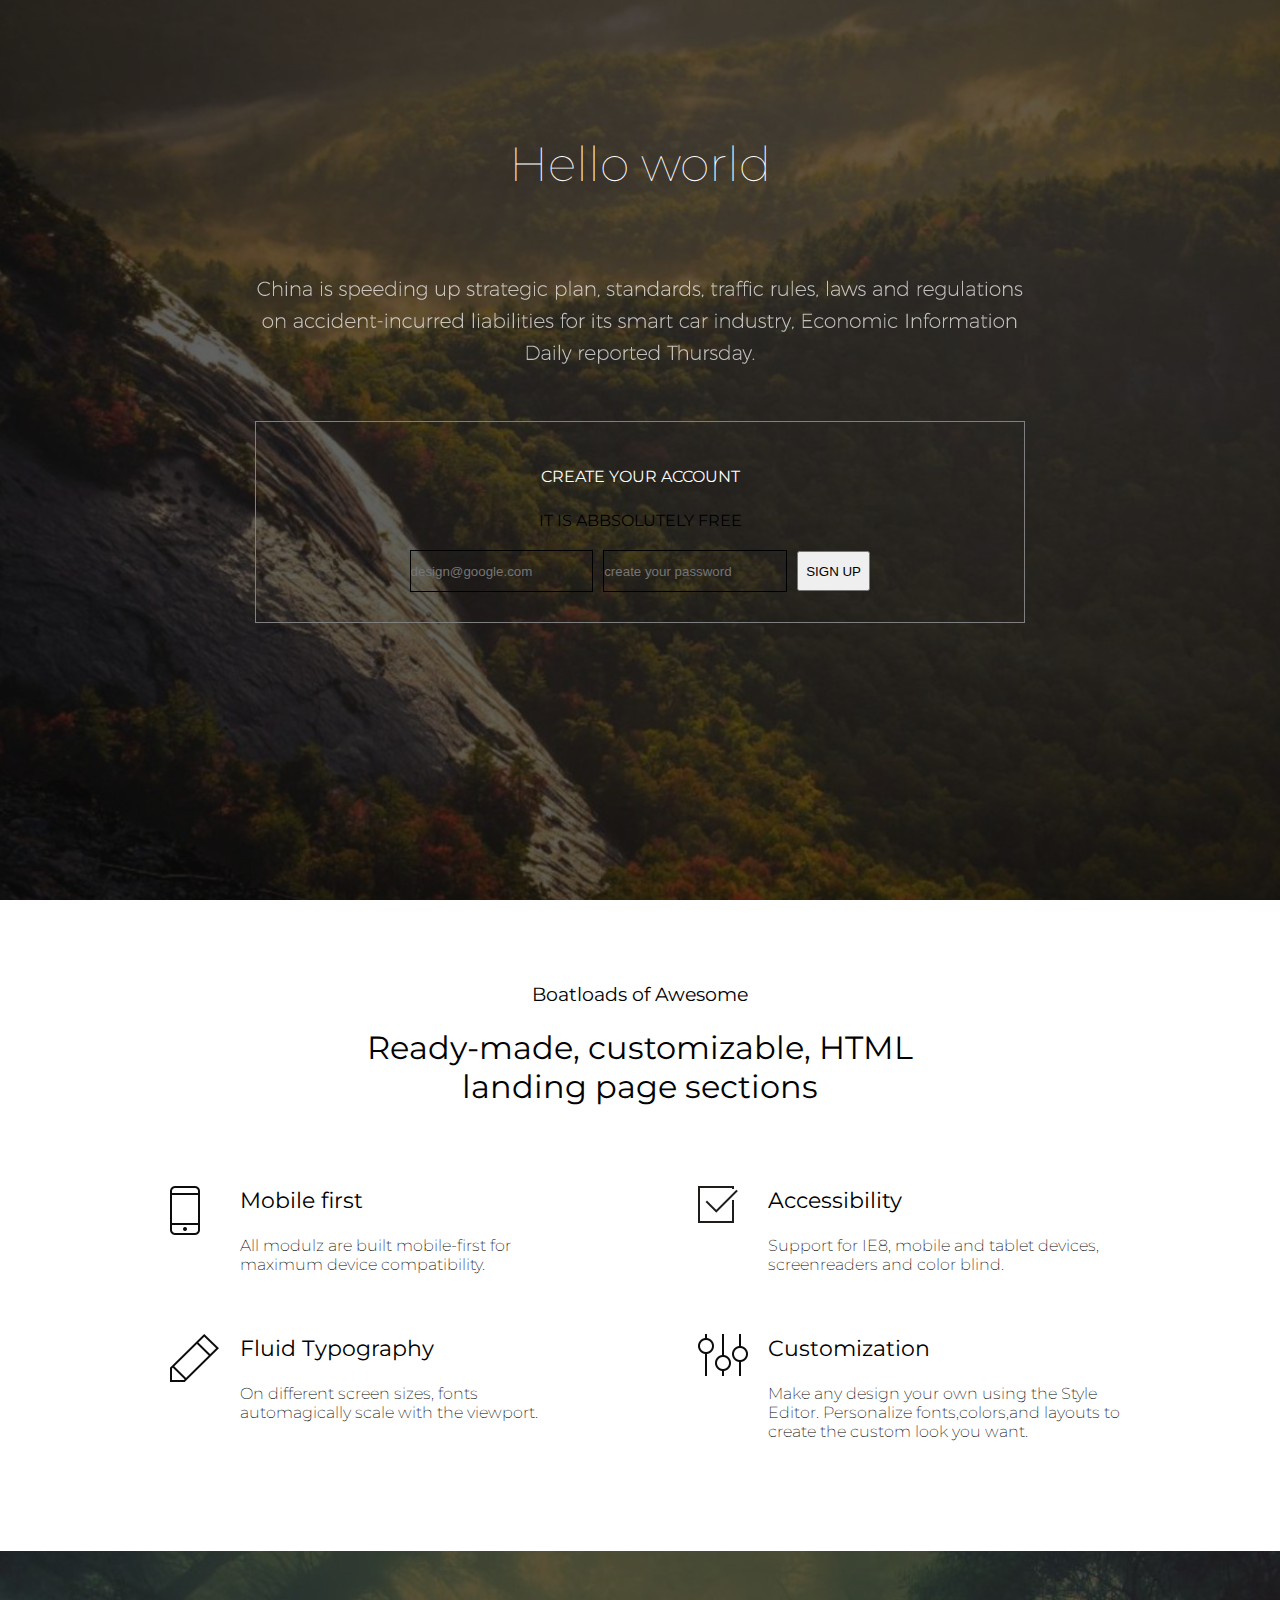
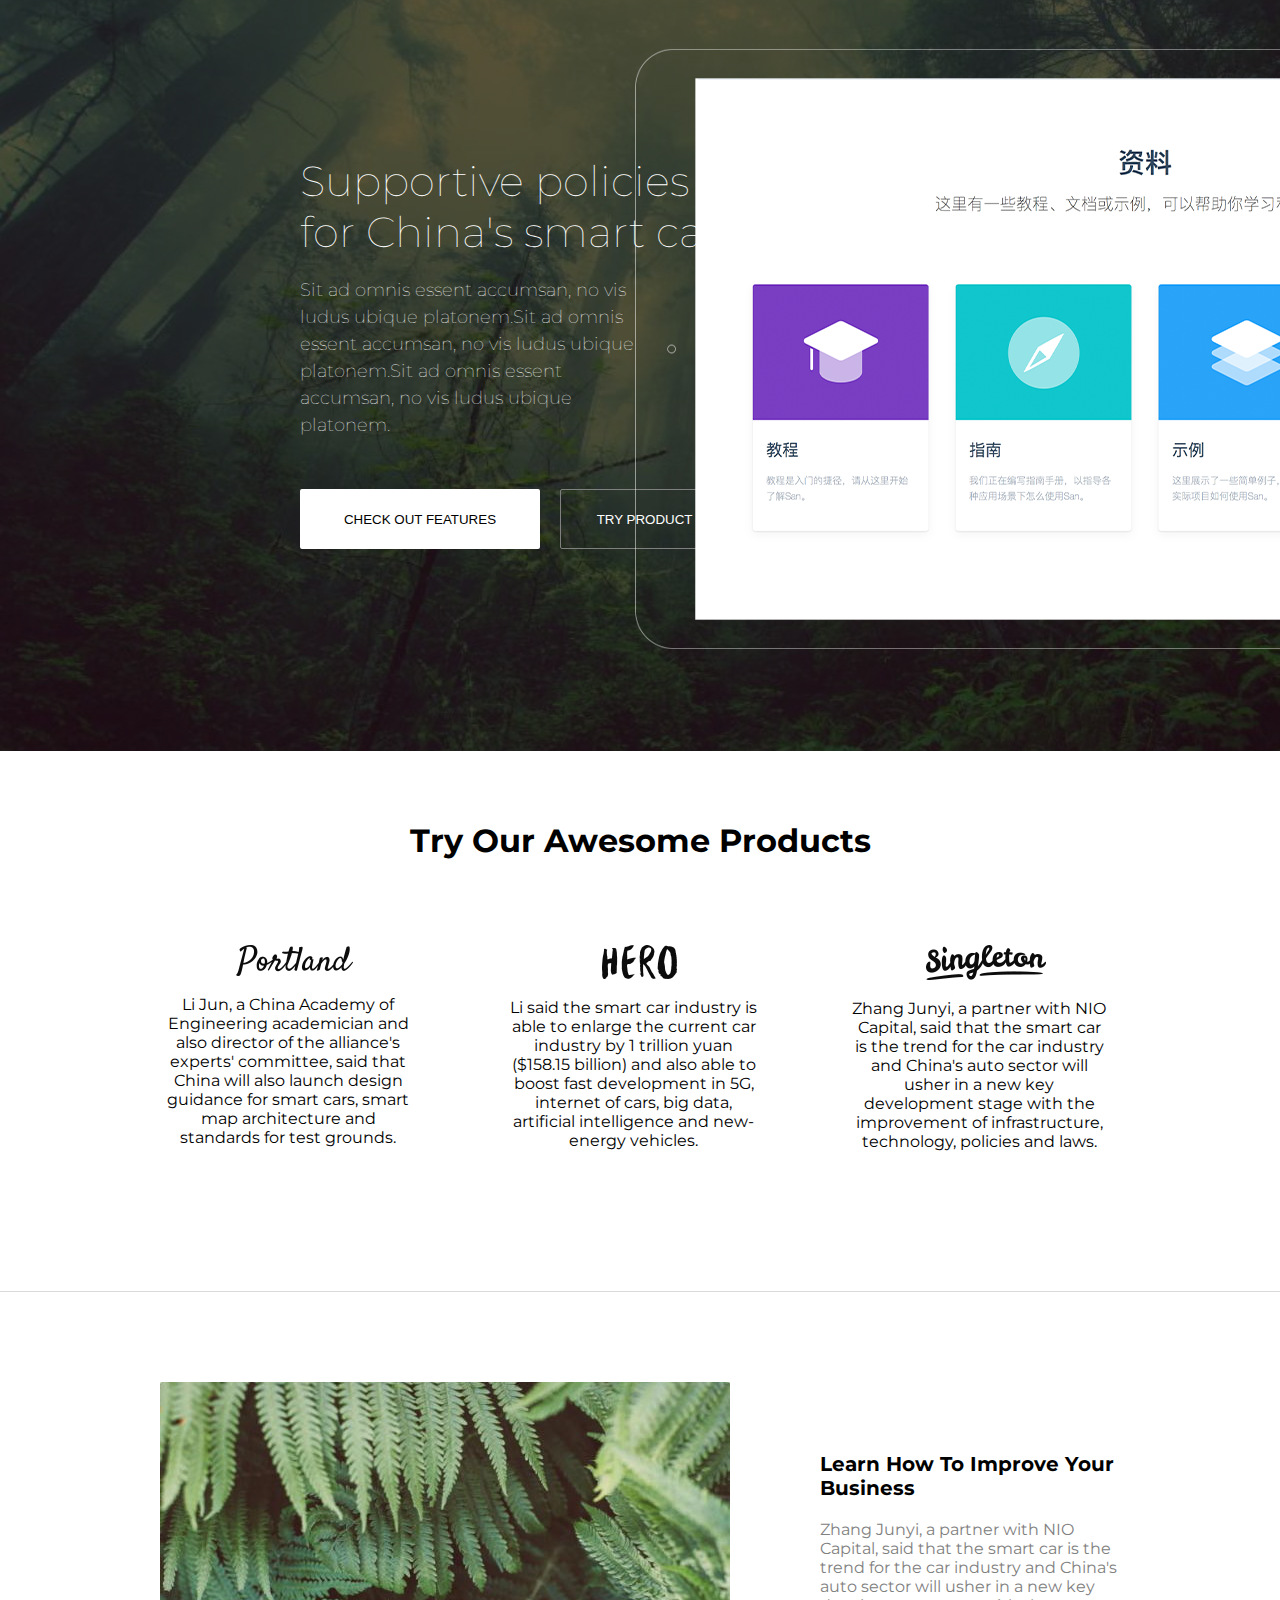
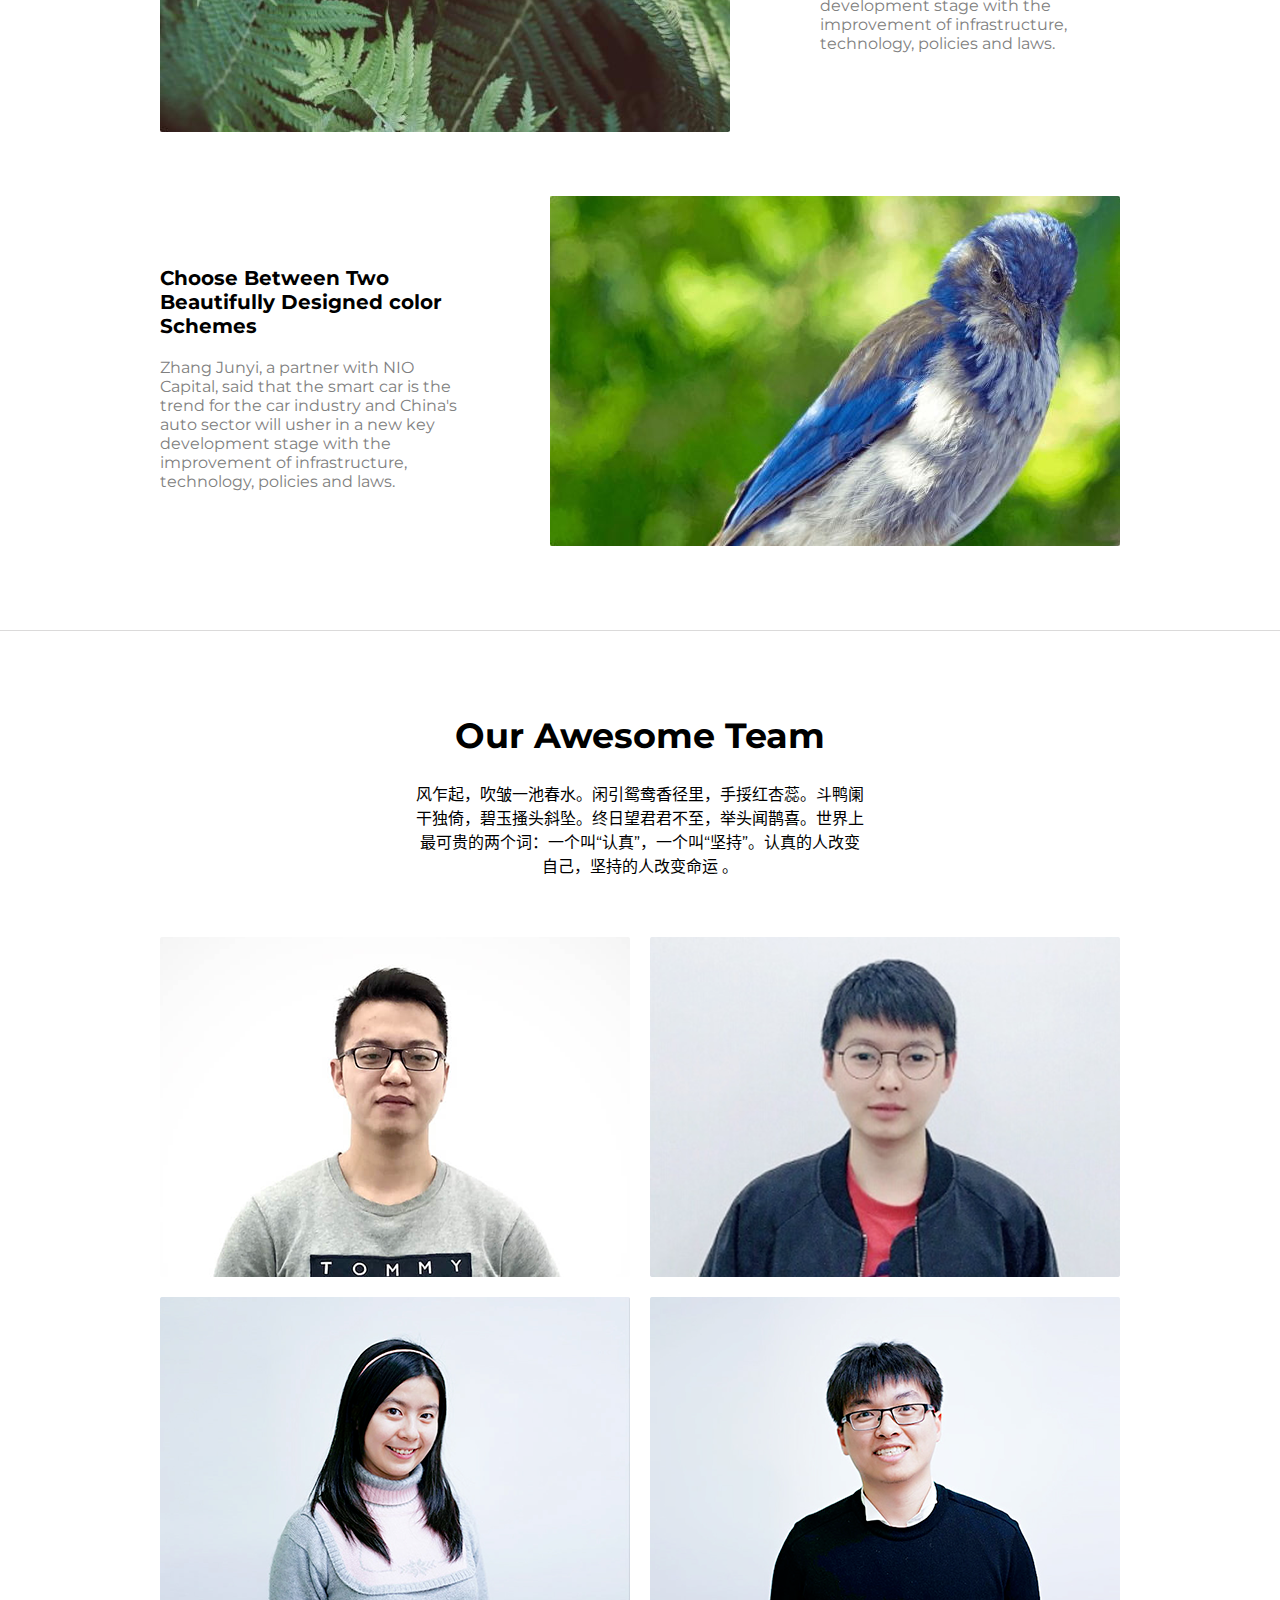
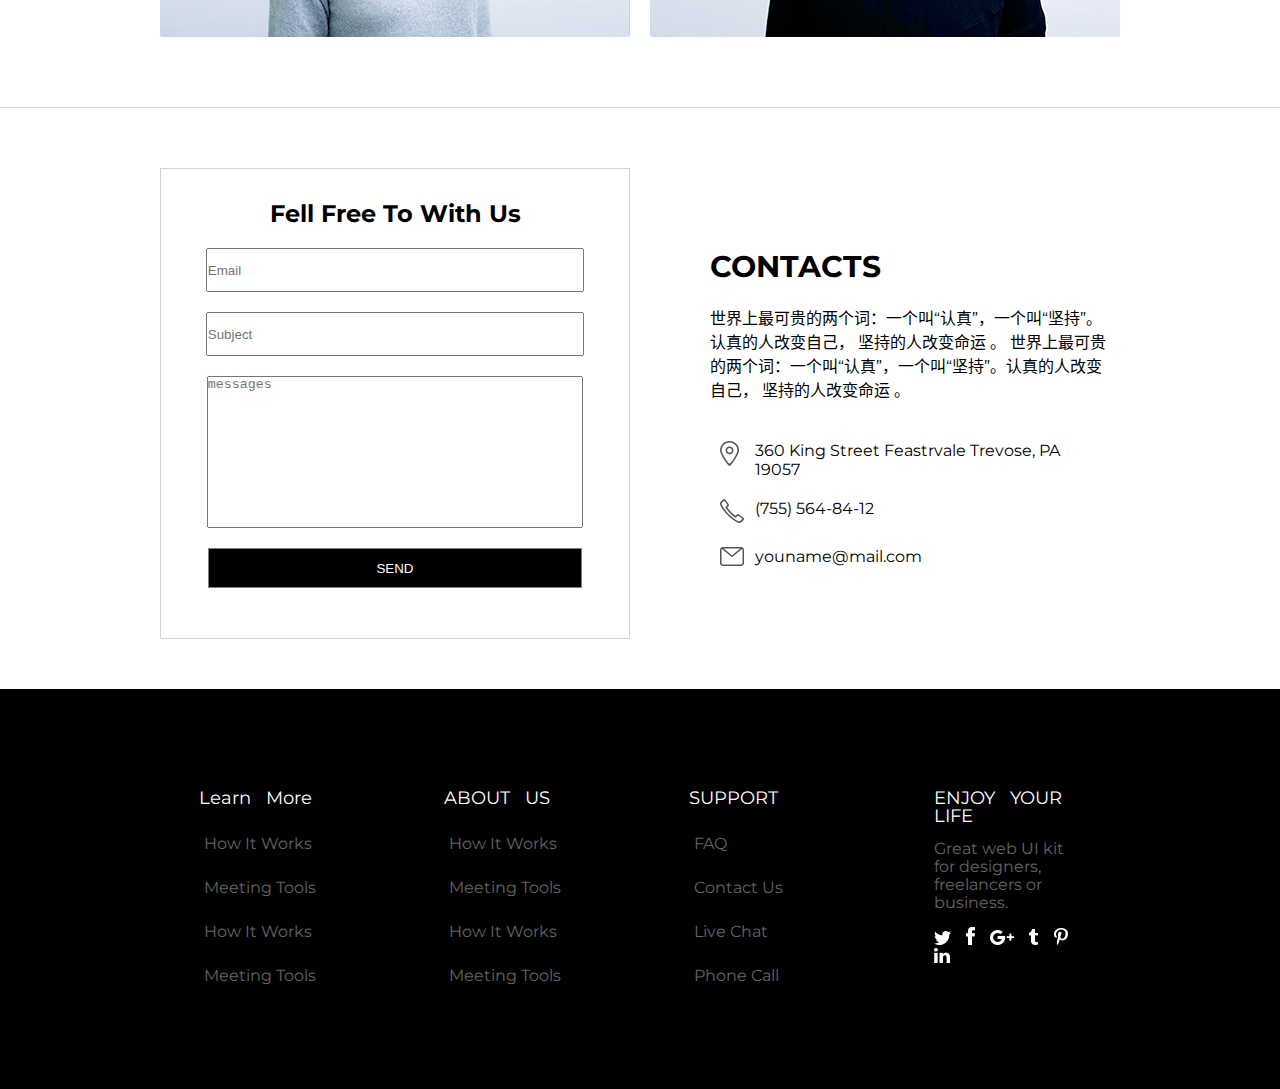
==== commit e4ebb3e0: "细节完善" ====
--- a/index.html
+++ b/index.html
@@ -7,7 +7,9 @@
 	<link rel="shortcut icon" href="https://helloqingfeng.github.io/front-end-index/img/favicon.png"/>
 	<link rel="stylesheet" type="text/css" href="css/app.css">
 	<link href="https://fonts.googleapis.com/css?family=Montserrat:300,400" rel="stylesheet">
-	<title>桃花源</title>
+	<title>黑森林--每天三分钟的科技新闻</title>
+	<meta name="keywords" content="科技,媒体,通信,科技资讯,聚合阅读,精选,无码科技">
+	<meta name="description" content="每天三分钟的科技新闻聚合阅读">
 </head>
 <body>
 	<header class="topimg">
@@ -144,7 +146,7 @@
 	<div class="wrap-center">
 		<div class="six-text">
 			<h2 class="text-center">Our Awesome Team</h2>
-			<p class="text-center">Our unique online teaching style makes learning easy for everyo.世界上最可贵的两个词：一个叫“认真”，一个叫“坚持”。认真的人改变自己，坚持的人改变命运 。</p>
+			<p class="text-center">风乍起，吹皱一池春水。闲引鸳鸯香径里，手挼红杏蕊。斗鸭阑干独倚，碧玉搔头斜坠。终日望君君不至，举头闻鹊喜。世界上最可贵的两个词：一个叫“认真”，一个叫“坚持”。认真的人改变自己，坚持的人改变命运 。</p>
 		</div>
 		<div class="six-box">
 			<div class="media">
@@ -153,8 +155,8 @@
 					<h3>张向东</h3>
 					<p>腾讯技术官</p>
 					<span><a href="https://www.facebook.com/" target="_blank"><img src="image/Facebook.png"></a></span>
-					<span><a href="https://www.instagram.com/"><img src="image/Instagram.png"></a></span>
-					<span><a href="https://www.twitter.com/"><img src="image/Twitter.png"></a></span>
+					<span><a href="https://www.instagram.com/" target="_blank"><img src="image/Instagram.png"></a></span>
+					<span><a href="https://www.twitter.com/" target="_blank"><img src="image/Twitter.png"></a></span>
 				</div>
 			</div>
 
@@ -163,9 +165,9 @@
 				<div class="media-body text-center">
 					<h3>马化腾</h3>
 					<p>腾讯董事长</p>
-					<span><a href="#"><img src="image/Facebook.png"></a></span>
-					<span><a href="#"><img src="image/Instagram.png"></a></span>
-					<span><a href="#"><img src="image/Twitter.png"></a></span>
+					<span><a href="https://www.facebook.com/" target="_blank"><img src="image/Facebook.png"></a></span>
+					<span><a href="https://www.facebook.com/" target="_blank"><img src="image/Instagram.png"></a></span>
+					<span><a href="https://www.facebook.com/" target="_blank"><img src="image/Twitter.png"></a></span>
 				</div>
 			</div>
 
@@ -174,9 +176,9 @@
 				<div class="media-body text-center">
 					<h3>李彦宏</h3>
 					<p>百度技术官</p>
-					<span><a href="#"><img src="image/Facebook.png"></a></span>
-					<span><a href="#"><img src="image/Instagram.png"></a></span>
-					<span><a href="#"><img src="image/Twitter.png"></a></span>
+					<span><a href="https://www.facebook.com/" target="_blank"><img src="image/Facebook.png"></a></span>
+					<span><a href="https://www.facebook.com/" target="_blank"><img src="image/Instagram.png"></a></span>
+					<span><a href="https://www.facebook.com/" target="_blank"><img src="image/Twitter.png"></a></span>
 				</div>
 			</div>
 
@@ -185,9 +187,9 @@
 				<div class="media-body text-center">
 					<h3>丁磊</h3>
 					<p>网易技术官</p>
-					<span><a href="#"><img src="image/Facebook.png"></a></span>
-					<span><a href="#"><img src="image/Instagram.png"></a></span>
-					<span><a href="#"><img src="image/Twitter.png"></a></span>
+					<span><a href="https://www.facebook.com/" target="_blank"><img src="image/Facebook.png"></a></span>
+					<span><a href="https://www.facebook.com/" target="_blank"><img src="image/Instagram.png"></a></span>
+					<span><a href="https://www.facebook.com/" target="_blank"><img src="image/Twitter.png"></a></span>
 				</div>
 			</div>
 
@@ -195,7 +197,7 @@
 	</div>
 	<hr class="hr-line">
 
-	<aside class="seven-wrap">
+	<aside class="seven-wrap wrap-center">
 		<form class="message">
 			<fieldset>
 				<h2 class="text-center">Fell Free To With Us</h2>
@@ -260,12 +262,12 @@
 		<div class="foot-item">
 			<p>ENJOY YOUR LIFE</p>
 			<p style="font-size:16px;color: #646464;word-spacing:normal">Great web UI kit for designers, freelancers or business.</p>
-			<p><a href="#"><img src="image/Twitter Icon.png"></a>
-				<a href="#"><img src="image/Facebook Icon.png"></a>
-				<a href="#"><img src="image/Google Icon.png"></a>
-				<a href="#"><img src="image/Tumbler Icon.png"></a>
-				<a href="#"><img src="image/Pinterest Icon.png"></a>
-				<a href="#"><img src="image/LinkedIn Icon.png"></a>
+			<p><a href="https://www.facebook.com/"><img src="image/Twitter Icon.png"></a>
+				<a href="https://www.facebook.com/"><img src="image/Facebook Icon.png"></a>
+				<a href="https://www.facebook.com/"><img src="image/Google Icon.png"></a>
+				<a href="https://www.facebook.com/"><img src="image/Tumbler Icon.png"></a>
+				<a href="#top"><img src="image/Pinterest Icon.png"></a>
+				<a href="#top"><img src="image/LinkedIn Icon.png"></a>
 			</p>
 
 		</div>
--- a/css/app.css
+++ b/css/app.css
@@ -1,443 +1,406 @@
-*{
-	margin: 0;
-	padding: 0;
-}
-
-.text-center{
-	text-align: center;
-}
-
-.wrap-center{
-	width: 100%;
-	max-width: 960px;
-	margin: 0 auto;
-	padding: 50px 0;
-	/*border-bottom: 1px solid gray;*/
-}
-hr.hr-line{
-	max-width: 1600px;
-	border: none;
-	border-top: 1px solid #dbdada;
-	margin: 0 auto;
-}
-
-body{
-	font-size: 16px;
-	font-family: "微软雅黑",'Montserrat',sans-serif;
-}
-.topimg{
-	width: 100%;
-	max-width: 1600px;
-	height: auto;
-	min-height: 900px;
-	margin: 0 auto;
-	background-image: url(../image/header.jpg);
-	background-repeat: no-repeat;
-	background-size: cover;
-}
-
-.container{
-	background-image: url(../image/Background.png);
-	height: 900px;
-}
-.topbox h1{
-	font-size: 3em;
-	color: white;
-	padding-top: 10%;
-	padding-bottom: 80px;
-	font-family: "Montserrat";
-	line-height: 1.5;
-	text-align: center;
-	font-weight: lighter;
-}
-
-.topbox p{
-	line-height: 1.5;
-	text-align: center;
-}
-
-.topbox img{
-	max-width: 100%;
-	opacity: 1;
-}
-
-.formbox{
-	background-color: transparent;
-	border: 1px solid gray;
-	width: 60%;
-	margin: 50px auto;
-	height: 200px;
-	/*position: absolute;
+* {
+    margin: 0;
+    padding: 0;
+}
+.text-center {
+    text-align: center;
+}
+.wrap-center {
+    width: 100%;
+    max-width: 960px;
+    margin: 0 auto;
+    padding: 40px 0 50px;
+    /*border-bottom: 1px solid gray;*/
+}
+hr.hr-line {
+    max-width: 1600px;
+    border: none;
+    border-top: 1px solid #dbdada;
+    margin: 0 auto;
+}
+body {
+    font-size: 16px;
+    font-family:"微软雅黑", 'Montserrat', sans-serif;
+}
+.topimg {
+    width: 100%;
+    max-width: 1600px;
+    height: auto;
+    min-height: 900px;
+    margin: 0 auto;
+    background-image: url(../image/header.jpg);
+    background-repeat: no-repeat;
+    background-size: cover;
+}
+.container {
+    background-image: url(../image/Background.png);
+    height: 900px;
+}
+.topbox h1 {
+    font-size: 3em;
+    color: white;
+    padding-top: 10%;
+    padding-bottom: 80px;
+    font-family:"Montserrat";
+    line-height: 1.5;
+    text-align: center;
+    font-weight: lighter;
+}
+.topbox p {
+    line-height: 1.5;
+    text-align: center;
+}
+.topbox img {
+    max-width: 100%;
+    opacity: 1;
+}
+.formbox {
+    background-color: transparent;
+    border: 1px solid gray;
+    width: 60%;
+    margin: 50px auto;
+    height: 200px;
+    /*position: absolute;
 	bottom: 200px;
 	left: 20%;*/
 }
-.formbox p:first-child{
-	padding: 15px;
-	margin: 30px 0 10px;
-	color: #fff;
-}
-.sign-in{
-	display: flex;
-	width: 60%;
-	align-items: center;
-	margin: 20px auto;
-	justify-content: space-between;
-}
-.sign-item{
-	flex-grow: 2;
-	width: 33%;
-	height: 40px;
-	border: 1px solid black;
-	margin-right: 10px;
-	background-color: transparent;
-	color: white;
-}
-
-button{
-	height: 40px;
-	margin-right: 0;
-	flex-grow: 1;
-}
-
-.secbody{
-	padding-top: 20px;
-}
-.sectitle{
-	font-size: 1.2em;
-	line-height: 2em;
-	text-align: center;
-	padding: 15px;
-}
-.sectext{
-	font-size: 2em;
-	text-align: center;
-	width: 18em;
-	margin: 0 auto;
-}
-.secpanel{
-	display: flex;
-	justify-content: space-between;
-	flex-wrap: wrap;
-}
-.secwrap{
-	padding: 50px 2px;
-	margin: 20px 0 0;
-}
-.panel{
-	width: 45%;
-	/*flex-grow: 1;*/
-	padding-bottom: 50px;
-}
-
-.panel-img{
-	float: left;
-	margin-right: 20px;
-	width: 40px;
-	height: 40px;
-	padding: 10px;
-}
-.panel-body{
-	/*display: inline-block;*/
-	overflow: hidden;
-}
-.panel-title{
-	font-size: 1.4em;
-	font-weight: 400;
-	margin: 10px 0 20px;
-	height: 30px;
-}
-.panel-text{
-	font-weight: 200;
-	margin-top: 20px;
-	width: 22em;
-}
-
+.formbox p:first-child {
+    padding: 15px;
+    margin: 30px 0 10px;
+    color: #fff;
+}
+.sign-in {
+    display: flex;
+    width: 60%;
+    align-items: center;
+    margin: 20px auto;
+    justify-content: space-between;
+}
+.sign-item {
+    flex-grow: 2;
+    width: 33%;
+    height: 40px;
+    border: 1px solid black;
+    margin-right: 10px;
+    background-color: transparent;
+    color: white;
+}
+button {
+    height: 40px;
+    margin-right: 0;
+    flex-grow: 1;
+}
+.secbody {
+    padding-top: 20px;
+}
+.sectitle {
+    font-size: 1.2em;
+    line-height: 2em;
+    text-align: center;
+    padding: 15px;
+}
+.sectext {
+    font-size: 2em;
+    text-align: center;
+    width: 18em;
+    margin: 0 auto;
+}
+.secpanel {
+    display: flex;
+    justify-content: space-between;
+    flex-wrap: wrap;
+}
+.secwrap {
+    padding: 50px 0 10px;
+    margin: 20px 0 0;
+}
+.panel {
+    width: 45%;
+    /*flex-grow: 1;*/
+    padding-bottom: 50px;
+}
+.panel-img {
+    float: left;
+    margin-right: 20px;
+    width: 40px;
+    height: 40px;
+    padding: 10px;
+}
+.panel-body {
+    /*display: inline-block;*/
+    overflow: hidden;
+}
+.panel-title {
+    font-size: 1.4em;
+    font-weight: 400;
+    margin: 10px 0 20px;
+    height: 30px;
+}
+.panel-text {
+    font-weight: 200;
+    margin-top: 20px;
+    width: 22em;
+}
 /*第三部分*/
-.artback{
-	width: 100%;
-	max-width: 1600px;
-	background: url(../image/img2.jpg);
-	background-repeat: no-repeat;
-	background-size: cover;
-	height: 800px;
-	margin: 0 auto;
-}
-.artcontent{
-	background: url(../image/Back2.png);
-	background-repeat: no-repeat;
-	background-size: cover;
-	/*opacity: 0.6;*/
-	height: 800px;
-}
-.artpanel{
-	float: left;
-	width: 500px;
-	margin-left: 300px;
-	margin-top: 155px;
-}
-.artpanel div{
-	width: 400px;
-	margin: 50px 30px 30px 0;
-}
-.artpanel h2{
-	font-size: 42px;
-	font-family: "Montserrat";
-	width: 10em;
-	font-weight: 100;
-	color: white;
-	line-height: 1.2em;
-}
-.artpanel p{
-	font-size: 18px;
-	font-family: "Montserrat";
-	font-weight: 100;
-	width: 20em;
-	line-height: 1.5em;
-	color: white;
-	padding: 20px 0;
-}
-.btn{
-	border: 0;
-	border-radius: 2px;
-	color: white;
-	width: 240px;
-	height: 60px;
-	background-color: white;
-}
-.btn-primary{
-	color: black;
-	margin-right: 20px;
-}
-.btn-info{
-	color: white;
-	background-color: transparent;
-	border: 1px solid gray;
-}
-.artimg{
-	position: relative;
-	float: right;
-	margin-top: 98px;
-}
-.ipad{
-	position: absolute;
-	right: 0;
-}
-.screen{
-	position: absolute;
-	right: 0;
-	top: 29px;
-	z-index: 222;
-}
-
+ .artback {
+    width: 100%;
+    max-width: 1600px;
+    background: url(../image/img2.jpg);
+    background-repeat: no-repeat;
+    background-size: cover;
+    height: 800px;
+    margin: 0 auto;
+}
+.artcontent {
+    background: url(../image/Back2.png);
+    background-repeat: no-repeat;
+    background-size: cover;
+    /*opacity: 0.6;*/
+    height: 800px;
+}
+.artpanel {
+    float: left;
+    width: 500px;
+    margin-left: 300px;
+    margin-top: 155px;
+}
+.artpanel div {
+    width: 400px;
+    margin: 50px 30px 30px 0;
+}
+.artpanel h2 {
+    font-size: 42px;
+    font-family:"Montserrat";
+    width: 10em;
+    font-weight: 100;
+    color: white;
+    line-height: 1.2em;
+}
+.artpanel p {
+    font-size: 18px;
+    font-family:"Montserrat";
+    font-weight: 100;
+    width: 20em;
+    line-height: 1.5em;
+    color: white;
+    padding: 20px 0;
+}
+.btn {
+    border: 0;
+    border-radius: 2px;
+    color: white;
+    width: 240px;
+    height: 60px;
+    background-color: white;
+}
+.btn-primary {
+    color: black;
+    margin-right: 20px;
+}
+.btn-info {
+    color: white;
+    background-color: transparent;
+    border: 1px solid gray;
+}
+.artimg {
+    position: relative;
+    float: right;
+    margin-top: 98px;
+}
+.ipad {
+    position: absolute;
+    right: 0;
+}
+.screen {
+    position: absolute;
+    right: 0;
+    top: 29px;
+    z-index: 222;
+}
 /*第四部分*/
-.main-four{
-	height: 500px;
-}
-.main-four div h1{
-	padding: 30px;
-}
-
-.four-box{
-	display: flex;
-	justify-content: space-between;
-	padding-top: 40px;
-}
-.four-item{
-	width: 28%;
-}
-.four-img{
-padding: 15px;
-}
-.four-text{
-	width: 16em;
-}
-
-
-.five-box{
-	margin-top: 20px;
-}
-.five-item{
-	padding: 30px 0;
-	overflow: hidden;
-}
-
-.five-img{
-	width: 570px;
-	display: inline-block;
-}
-
-.five-text{
-	width: 300px;
-	display: inline-block;
-	padding-top: 70px;
-}
-
-.five-text h2{
-	font-size: 20px;
-	font-weight: bold;
-}
-.five-text p{
-	color: gray;
-}
-
-.f-left{
-	float: left;
-	margin-right: 90px;
-	overflow: hidden;
-}
-
-
+ .main-four {
+    height: 450px;
+}
+.main-four div h1 {
+    padding: 30px;
+}
+.four-box {
+    display: flex;
+    justify-content: space-between;
+    padding-top: 40px;
+}
+.four-item {
+    width: 28%;
+}
+.four-img {
+    padding: 15px;
+}
+.four-text {
+    width: 16em;
+}
+.five-box {
+    margin-top: 20px;
+}
+.five-item {
+    padding: 30px 0;
+    overflow: hidden;
+}
+.five-img {
+    width: 570px;
+    display: inline-block;
+}
+.five-text {
+    width: 300px;
+    display: inline-block;
+    padding-top: 70px;
+}
+.five-text h2 {
+    font-size: 20px;
+    font-weight: bold;
+    padding-bottom: 20px;
+}
+.five-text p {
+    color: gray;
+}
+.f-left {
+    float: left;
+    margin-right: 90px;
+    overflow: hidden;
+}
 /*第六部分*/
-.six-text{
-	/*height: 200px;*/
-	box-sizing: border-box;
-	/*margin: 20px 0;*/
-	padding: 30px 0 50px;
-}
-
-.six-text h2{
-	font-size: 35px;
-	line-height: 30px;
-	padding: 20px;
-}
-.six-text p{
-	width: 450px;
-	margin: 10px auto;
-}
-.six-box{
-	display: flex;
-	flex-wrap: wrap;
-	justify-content: space-between;
-}
-
-.media{
-	/*display: inline-block;*/
-	width: 470px;
-	height: 340px;
-	overflow: hidden;
-	margin-bottom: 20px;
-	position: relative;
-}
-
-.media-body{
-	background-image: url(../image/Back3.png);
-	width: 470px;
-	height: 340px;
-	position: absolute;
-	bottom: 0;
-	left: 0;
-	opacity: 0;
-	color: white;
-	box-sizing: border-box;
-	padding-top: 100px;
-	/*overflow: hidden;*/
-}
-
-.media-body span{
-	display: inline-block;
-	margin-top: 30px;
-}
-
-.media-body:hover{
-	opacity: 1;
-}
-
-
+ .six-text {
+    /*height: 200px;*/
+    box-sizing: border-box;
+    /*margin: 20px 0;*/
+    padding: 30px 0 50px;
+}
+.six-text h2 {
+    font-size: 35px;
+    line-height: 30px;
+    padding: 20px;
+}
+.six-text p {
+    width: 450px;
+    margin: 10px auto;
+}
+.six-box {
+    display: flex;
+    flex-wrap: wrap;
+    justify-content: space-between;
+}
+.media {
+    /*display: inline-block;*/
+    width: 470px;
+    height: 340px;
+    overflow: hidden;
+    margin-bottom: 20px;
+    position: relative;
+}
+.media-body {
+    background-image: url(../image/Back3.png);
+    width: 470px;
+    height: 340px;
+    position: absolute;
+    bottom: 0;
+    left: 0;
+    opacity: 0;
+    color: white;
+    box-sizing: border-box;
+    padding-top: 100px;
+}
+.media-body span {
+    display: inline-block;
+    margin-top: 30px;
+}
+.media-body:hover {
+    opacity: 1;
+}
 /*第七部分*/
-.seven-wrap{
-	width: 100%;
-	max-width: 960px;
-	margin: 0 auto;
-	overflow: hidden;
-	/*background-color: pink;*/
-}
-.message{
-	width: 470px;
-	float: left;
-	margin: 50px 0;
-	padding-right: 80px;
-}
-fieldset{
-	padding: 30px 0;
-	border: 1px solid gray;
-}
-.mess-item{
-	width: 80%;
-	height: 40px;
-	display: block;
-	margin: 20px auto;
-}
-
-.message textarea{
-	height: 150px;
-	max-width:400px;
-	resize: none;
-}
-
-.message button{
-	background-color: black;
-	color: white;
-	border: 1px solid gray;
-}
-
-.contact{
-	display: inline-block;
-	width: 400px;
-	padding-top: 60px;
-	margin-top: 50px;
-	/*overflow: hidden;*/
-	/*padding-left: 30px;*/
-}
-.con-body{
-	margin-bottom: 30px;
-}
-.con-body h2{
-	font-size: 30px;
-	padding: 10px 0;
-}
-.flex-two{
-	display: flex;
-}
-.flex-item{
-	padding: 10px;
-}
-
-.flex-two div:first-child{
-	width: 15px;
-}
-
+ .seven-wrap {
+    overflow: hidden;
+    /*background-color: pink;*/
+}
+.message {
+    width: 470px;
+    float: left;
+    margin: 20px 0 0;
+    padding-right: 80px;
+}
+fieldset {
+    padding: 30px 0;
+    border: 1px solid #d3d3d3;
+}
+.mess-item {
+    width: 80%;
+    height: 40px;
+    display: block;
+    margin: 20px auto;
+}
+.message textarea {
+    height: 150px;
+    max-width:400px;
+    resize: none;
+}
+.message button {
+    background-color: black;
+    color: white;
+    border: 1px solid gray;
+}
+.contact {
+    display: inline-block;
+    width: 400px;
+    padding-top: 60px;
+    margin-top: 30px;
+    /*overflow: hidden;*/
+    /*padding-left: 30px;*/
+}
+.con-body {
+    margin-bottom: 30px;
+}
+.con-body h2 {
+    font-size: 30px;
+    padding: 10px 0 20px;
+}
+.flex-two {
+    display: flex;
+}
+.flex-item {
+    padding: 10px;
+}
+.flex-two div:first-child {
+    width: 15px;
+}
 /*第八部分*/
-footer{
-	display: flex;
-	width: 100%;
-	max-width: 1600px;
-	height: 400px;
-	background-color: black;
-	box-sizing: border-box;
-	margin: 0 auto;
-	padding: 100px 150px 50px;
-	justify-content: space-around;
-}
-.foot-item{
-	width: 15%;
-	color: white;
-}
-.foot-item p{
-	font-size: 18px;
-	line-height: 18px;
-	word-spacing: 10px;
-	margin-bottom: 15px;
-}
-.foot-item ul{
-	list-style: none;
-}
-.foot-item li{
-	line-height: 20px;
-	padding: 12px 5px;
-
-}
-.foot-item li a{
-	font-size: 16px;
-	text-decoration: none;
-	color: #646464;
+ footer {
+    display: flex;
+    width: 100%;
+    max-width: 1600px;
+    height: 400px;
+    background-color: black;
+    box-sizing: border-box;
+    margin: 0 auto;
+    padding: 100px 150px 50px;
+    justify-content: space-around;
+}
+.foot-item {
+    width: 15%;
+    color: white;
+}
+.foot-item p {
+    font-size: 18px;
+    line-height: 18px;
+    word-spacing: 10px;
+    margin-bottom: 15px;
+}
+.foot-item ul {
+    list-style: none;
+}
+.foot-item li {
+    line-height: 20px;
+    padding: 12px 5px;
+}
+.foot-item li a {
+    font-size: 16px;
+    text-decoration: none;
+    color: #646464;
 }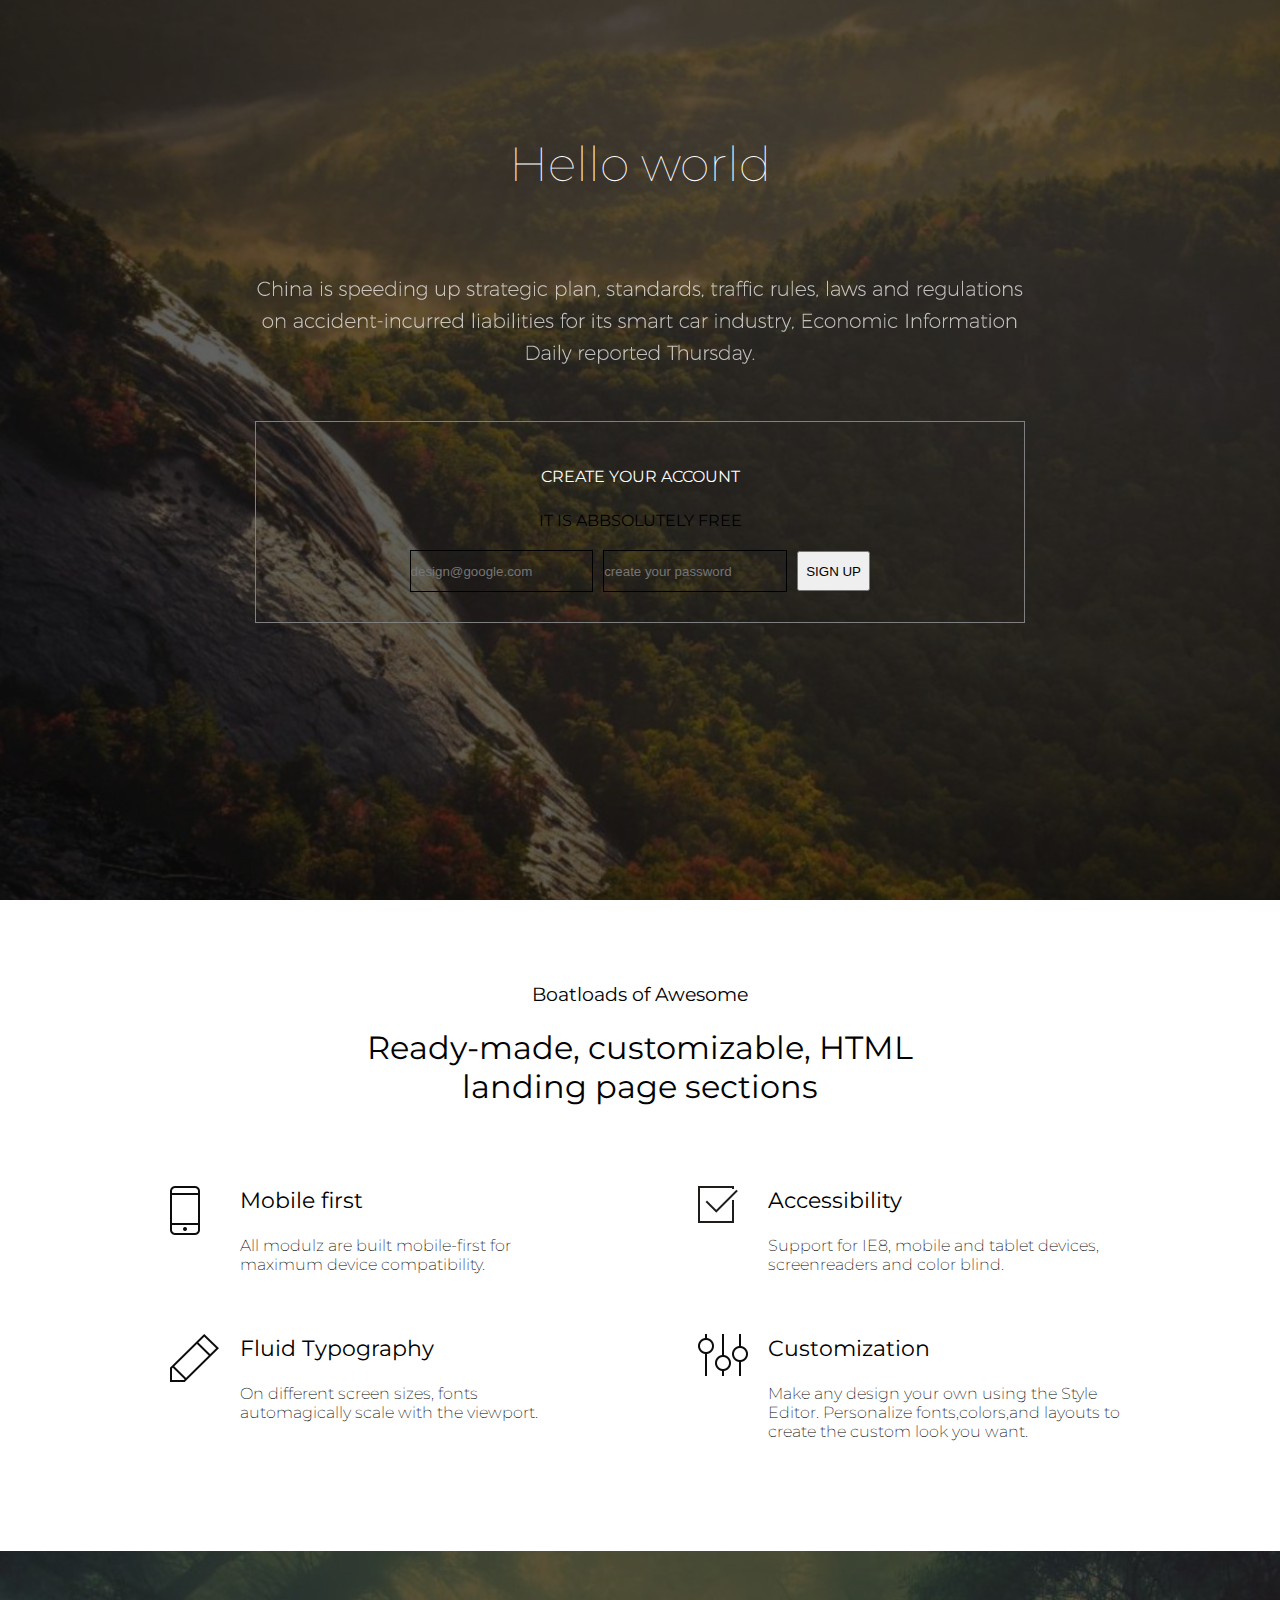
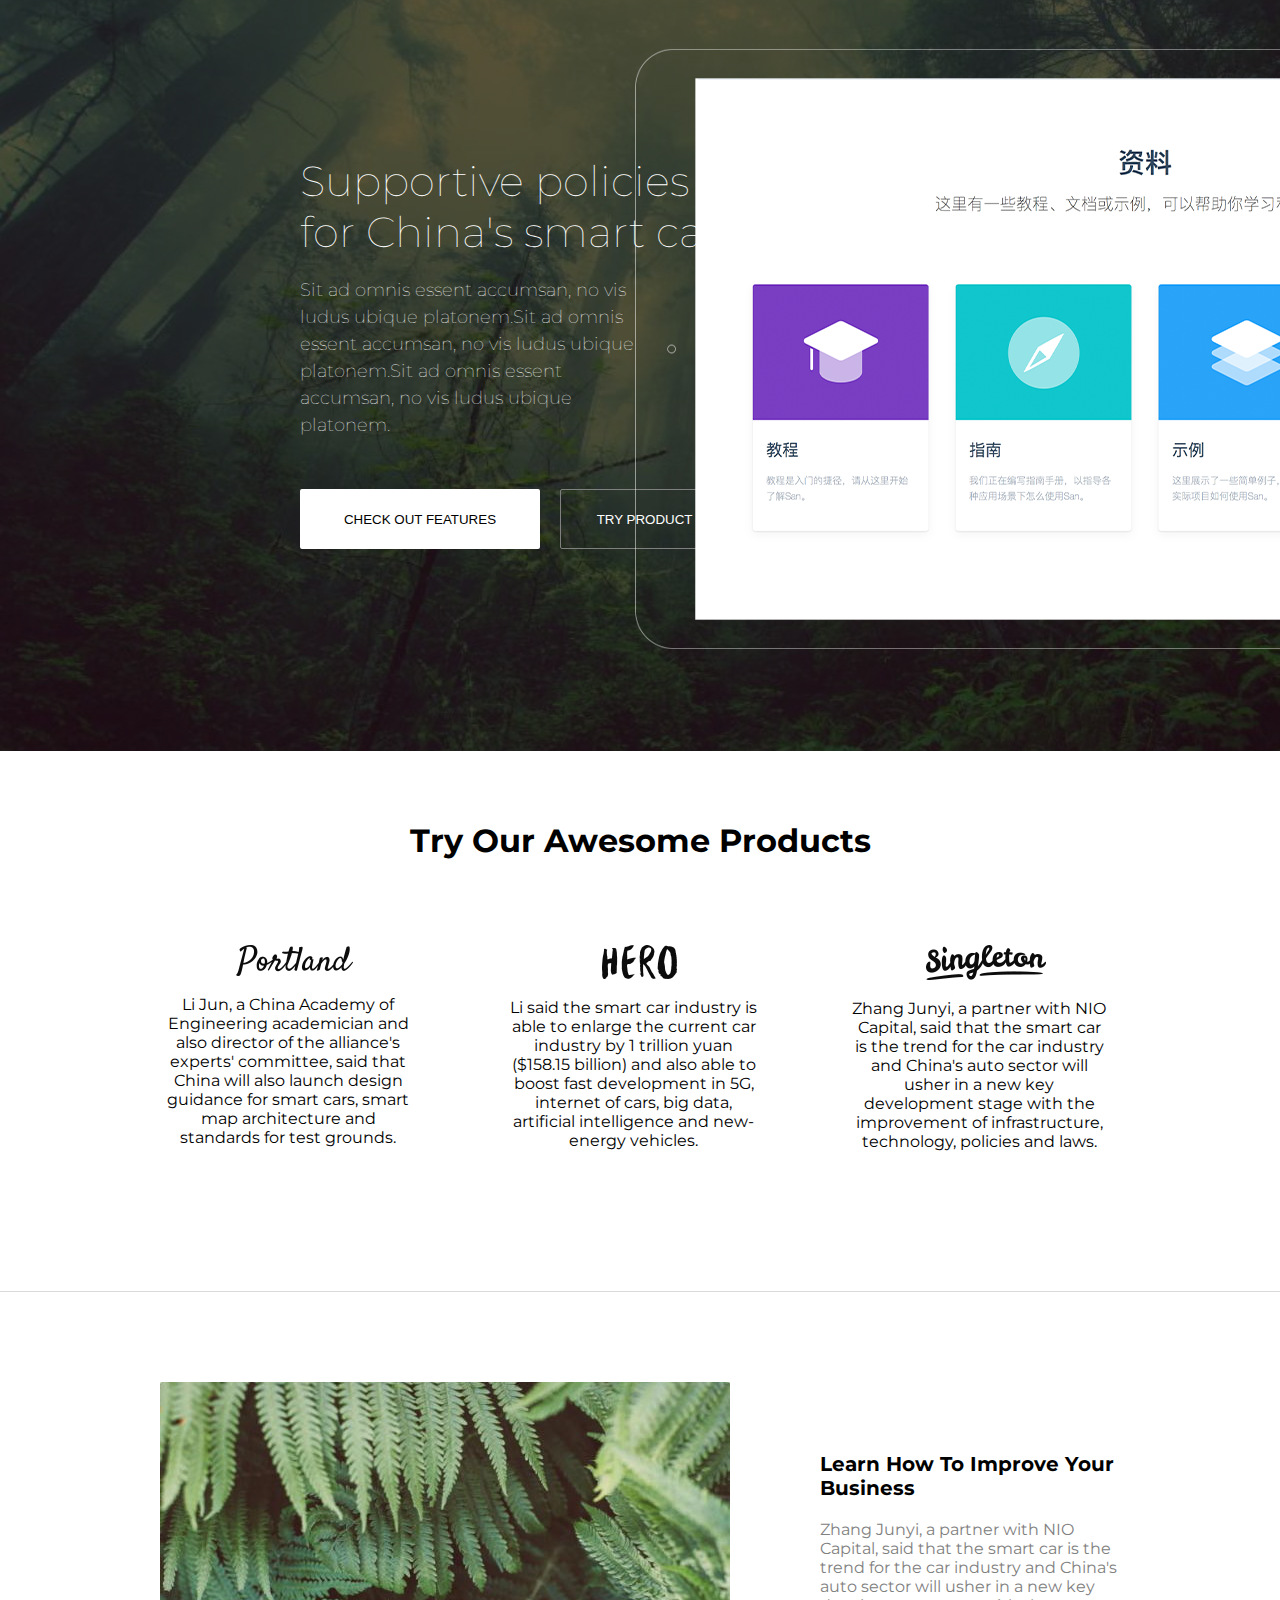
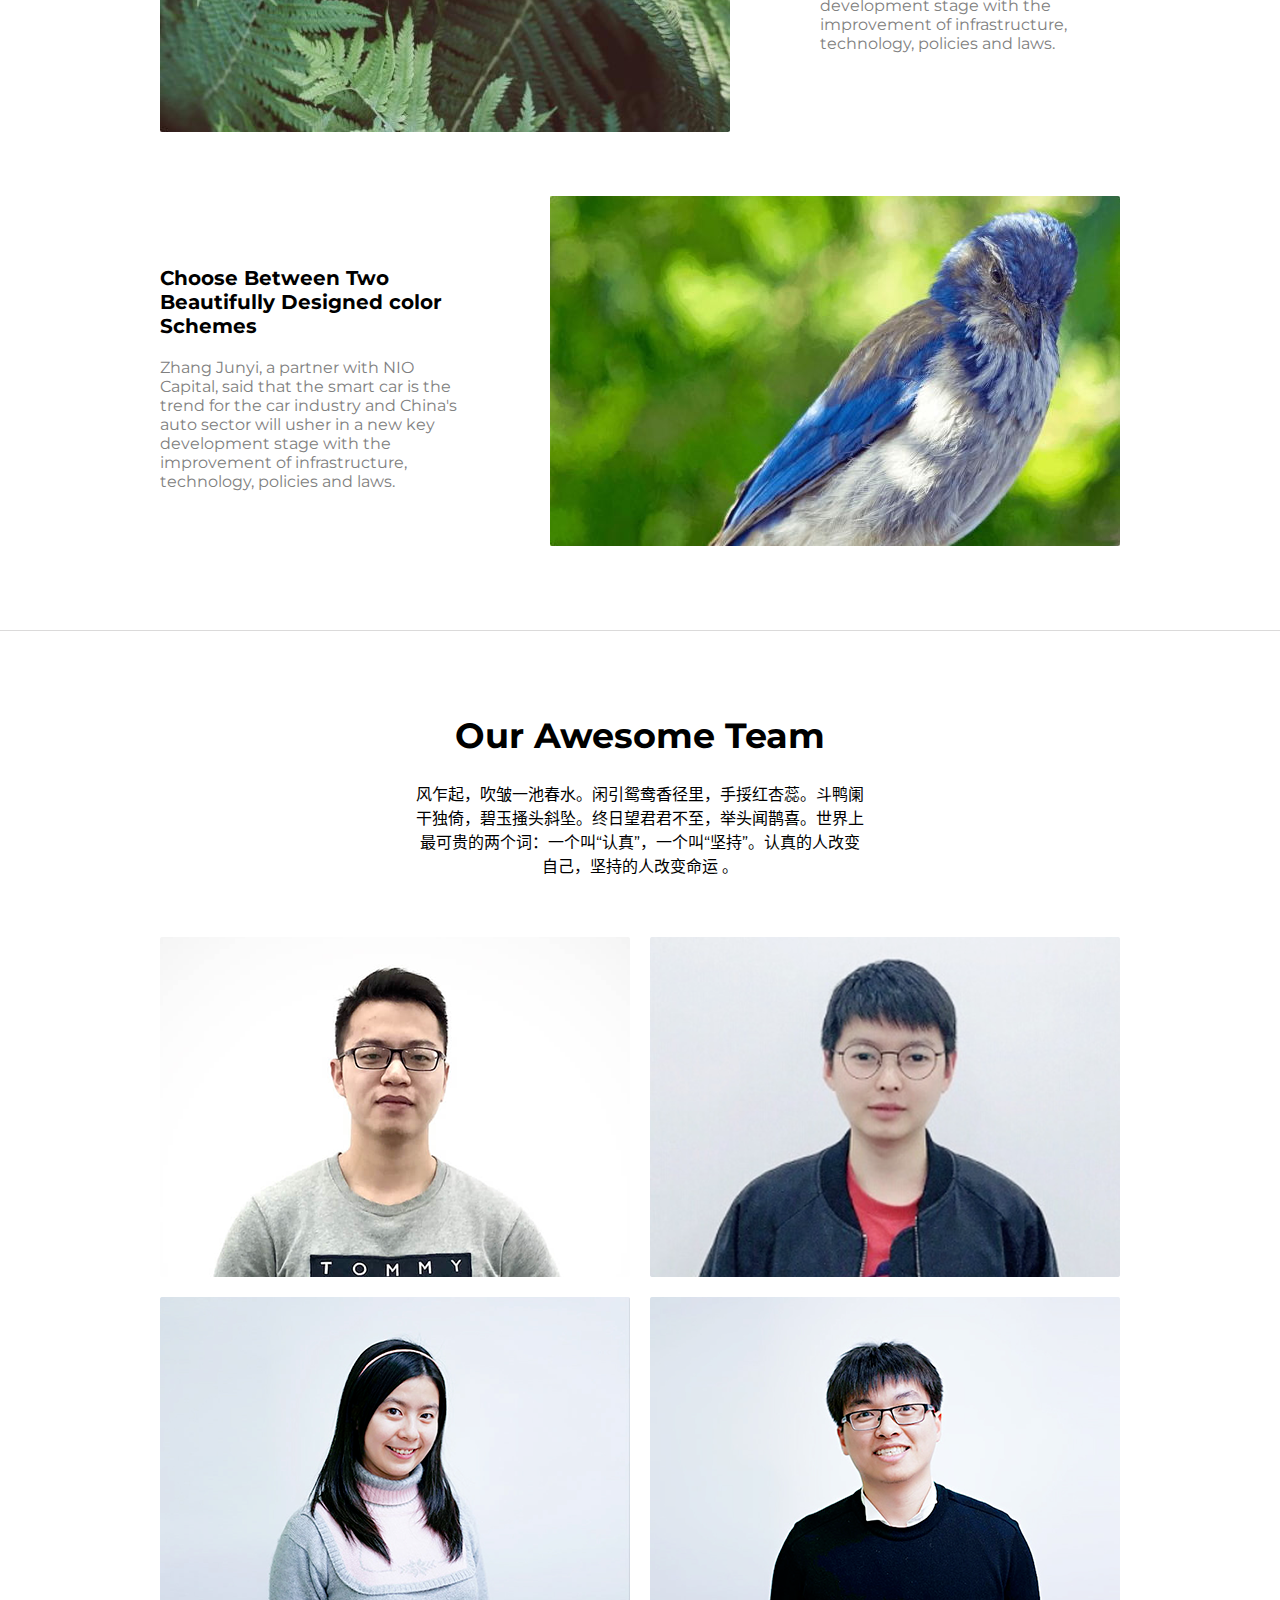
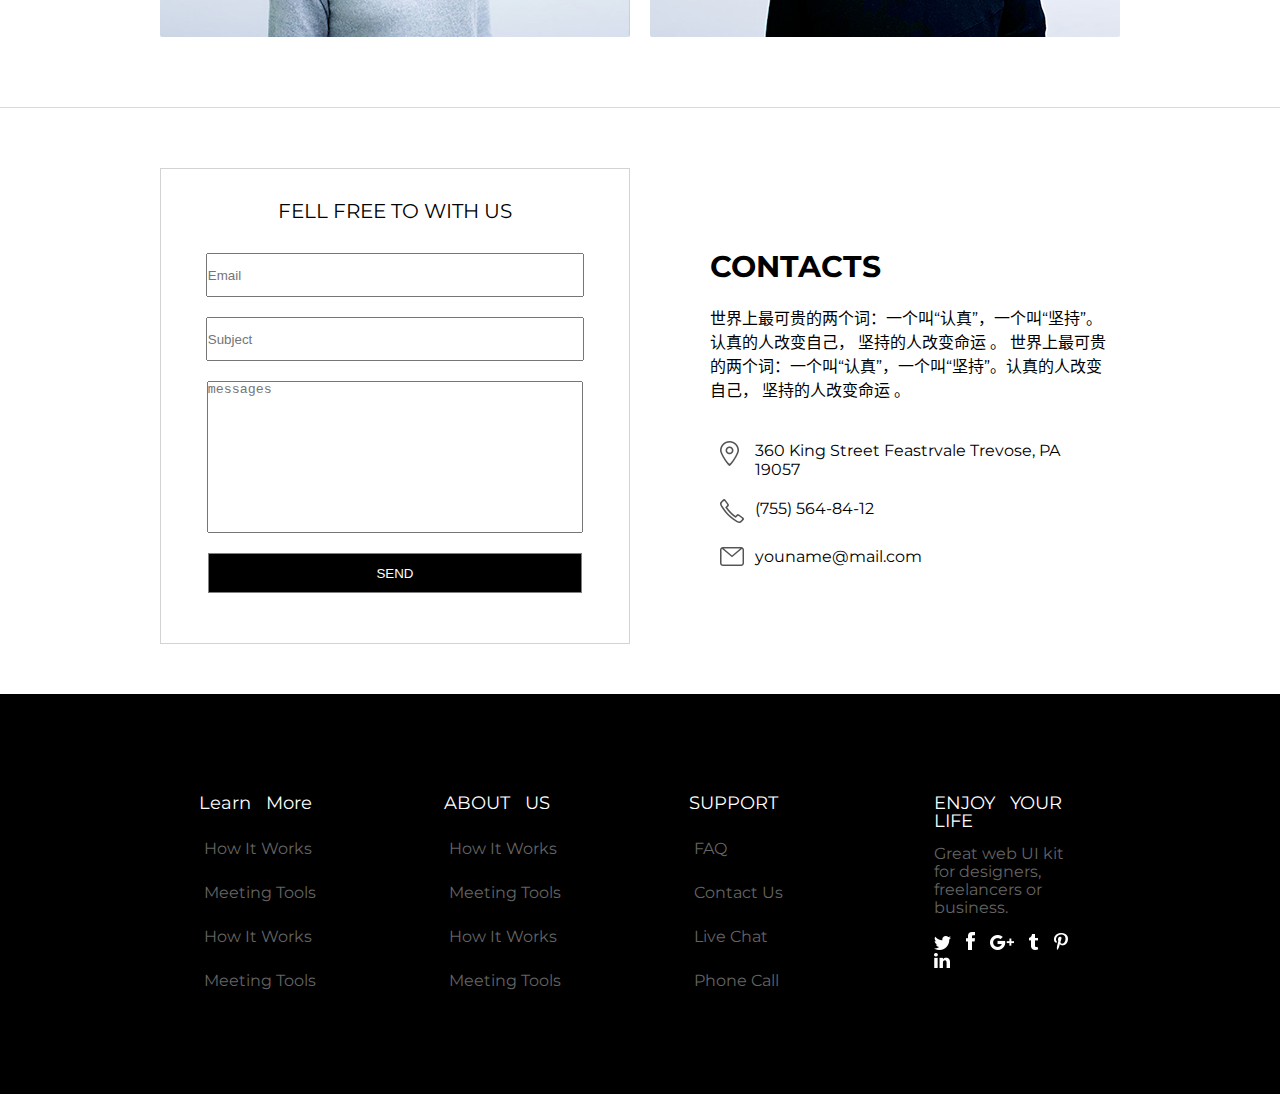
==== commit 98ddae7e: "字体调整" ====
--- a/index.html
+++ b/index.html
@@ -200,7 +200,7 @@
 	<aside class="seven-wrap wrap-center">
 		<form class="message">
 			<fieldset>
-				<h2 class="text-center">Fell Free To With Us</h2>
+				<h2 class="text-center">FELL FREE TO WITH US</h2>
 				<input class="mess-item" type="email" name="" placeholder="Email">
 				<input class="mess-item" type="text" name="" placeholder="Subject">
 				<textarea class="mess-item" placeholder="messages"></textarea>
--- a/css/app.css
+++ b/css/app.css
@@ -10,7 +10,6 @@
     max-width: 960px;
     margin: 0 auto;
     padding: 40px 0 50px;
-    /*border-bottom: 1px solid gray;*/
 }
 hr.hr-line {
     max-width: 1600px;
@@ -330,6 +329,11 @@
     padding: 30px 0;
     border: 1px solid #d3d3d3;
 }
+.message h2{
+    font-size: 20px;
+    font-weight: 400;
+    padding-bottom: 10px;
+}
 .mess-item {
     width: 80%;
     height: 40px;
